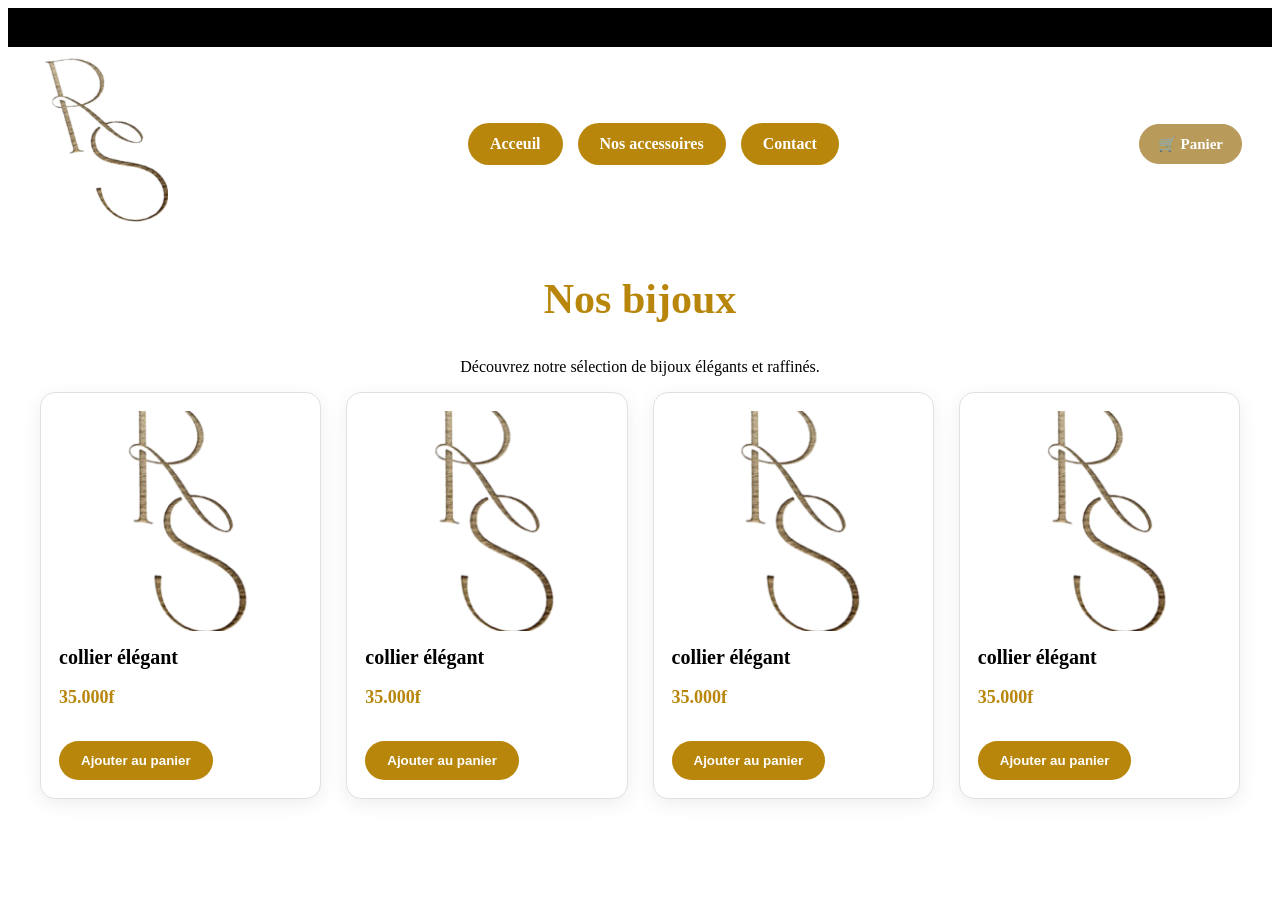
==== accessoires.html @ ad152d37 "Add files via upload" ====
<!DOCTYPE html>
<html lang="fr">
<head>
    <meta charset="UTF-8">
    <meta name="viewport" content="width=device-width, initial-scale=1.0">
    <title>Nos accessoires</title>
    <link rel="stylesheet" href="style.css">
</head>
<body>

<div class="barre-defilement">
   <div class="texte-defilant">
    LIVRAISON OFFERTE DÈS 20 000 F CFA D’ACHAT !
    &nbsp;&nbsp;&nbsp;&nbsp; ✨ &nbsp;&nbsp;&nbsp;&nbsp;
    LIVRAISON OFFERTE DÈS 20 000 F CFA D’ACHAT !
    &nbsp;&nbsp;&nbsp;&nbsp; ✨ &nbsp;&nbsp;&nbsp;&nbsp;
    LIVRAISON OFFERTE DÈS 20 000 F CFA D’ACHAT !
</div>





    </div>
</div>



  
    <header>
      <nav class="navbar">
        <a href="index.html" class="logo">
            <img src="images/télécharger.png"  alt="mon logo">
          </a>
            <div class="nav-links">
        <a href="index.html" class="nav-button">Acceuil</a>

        <a href="accessoires.html" class="nav-button"> Nos accessoires </a>

        <a href="https://wa.me/2250565671487" class="nav-button">Contact</a>
            </div>
        
        <a href="panier.html" class="panier-button">
        🛒 Panier
    </a>
       </nav>

       
    </header>



    <main>
      <section class="produits">

          <h1>Nos bijoux</h1>

            <p class="produits-intro">
                Découvrez notre sélection de bijoux élégants et raffinés.
            </p>

            <div class="contenu-produits">
              
            <div class="mes-produits">
                <img src="images/i.png" alt="collier">
                <h2>collier élégant </h2>
                <p>35.000f</p>
                <button class="ajouter-panier"
                data-nom="Collier élégant"
                data-prix="35000"
                data-image="images/télécharger.png">
               Ajouter au panier
             </button>           
           </div>



              <div class="mes-produits">
                <img src="images/i.png" alt="collier">
                <h2>collier élégant </h2>
                <p>35.000f</p>
               <button class="ajouter-panier"
              data-nom="Collier élégant"
              data-prix="35000"
              data-image="images/télécharger.png">
            Ajouter au panier
            </button>
          </div>

              

              <div class="mes-produits">
                <img src="images/i.png" alt="collier">
                <h2>collier élégant </h2>
                <p>35.000f</p>
                <button class="ajouter-panier"
        data-nom="Collier élégant"
        data-prix="35000"
        data-image="images/télécharger.png">
           Ajouter au panier
        </button>
              </div>
            

            <div class="mes-produits">
                <img src="images/i.png" alt="collier">
                <h2>collier élégant </h2>
                <p>35.000f</p>
                <button class="ajouter-panier"
                data-nom="Collier élégant"
               data-prix="35000"
               data-image="télécharger.png">
              Ajouter au panier
</button>
            </div>



      </section>
    </main>

    <script src="script.js"></script>
</body>
</html>
---- style.css ----
.barre-defilement {
    width: 100%;
    overflow: hidden;
    white-space: nowrap;
    background-color: black;
    color: white;
    padding: 10px 0;
}

.texte-defilant {
    display: inline-block;
    padding-left: 100%;
    animation: defilement 28s linear infinite;
    color: WHITE;
     font-family: Georgia, "Times New Roman", serif;
}



@keyframes defilement {
    from {
        transform: translateX(0);
    }

    to {
        transform: translateX(-100%);
    }
}
   
   
   
     
   
   

.logo img {
    width: 130px;
    height: auto;
    max-width: 100%;
    object-fit: contain;
    display: block;
}

.navbar {
    display: flex;
    justify-content: space-between;
    align-items: center;
    flex-wrap: wrap;
    gap: 15px;
    padding: 10px 30px;
    background-color: white;
}


.nav-links {
    display: flex;
    align-items: center;
    justify-content: flex-end;
    flex-wrap: wrap;
    gap: 15px;
}


.nav-links .nav-button {
    display: inline-block;
    padding: 12px 22px;
    background-color: #B8860B;
    color: white;
    text-decoration: none;
    border: none;
    border-radius: 30px;
    font-weight: 600;
    transition: 0.3s;
}


.nav-links .nav-button:hover {
    background-color: black;
    color: white;
    transform: translateY(-3px);
}

.hero{
    text-align: center;
    padding: 100px 20px;
}

.hero h1{
    font-size: 50px;
    margin-bottom: 20px;

}

.hero p{
    margin-bottom:15px;
    color: #666666;
    font-size: 18px;

}

.hero-button {
    display: inline-block;
    background-color: #000000;
    color: #ffffff;
    padding: 15px 30px;
    text-decoration: none;
    margin-top: 20px;
}

.hero-button:hover {
    background-color:#b8860b;
    transform: translateY(-3px);
}


.a-propos {
    position: relative;
    padding: 100px 20px;
    background: linear-gradient(
        135deg,
        #f8f8f8,
        #dcdcdc,
        #ffffff,
        #c9c9c9
    );
    text-align: center;
    overflow: hidden;
}


.a-propos::before {
    content: "";
    position: absolute;
    width: 300px;
    height: 300px;
    background: rgba(255, 255, 255, 0.35);
    border-radius: 50%;
    top: -150px;
    left: -100px;
}


.a-propos-contenu {
    position: relative;
    max-width: 850px;
    margin: auto;
    z-index: 2;
}


.sous-titre {
    font-size: 13px;
    letter-spacing: 5px;
    font-weight: bold;
    color: #555555;
    margin-bottom: 20px;
}


.a-propos h2 {
    font-family: Georgia, "Times New Roman", serif;
    font-size: 42px;
    font-weight: normal;
    color: #222222;
    margin-bottom: 35px;
}


.a-propos p {
    font-size: 16px;
    line-height: 1.9;
    color: #444444;
    margin-bottom: 20px;
}


.bouton-apropos {
    display: inline-block;
    margin-top: 20px;
    padding: 14px 30px;
    background-color: #222222;
    color: white;
    text-decoration: none;
    border-radius: 30px;
    transition: 0.3s;
}


.bouton-apropos:hover {
    transform: translateY(-3px);
    background-color: #555555;
}



.univers {
    padding: 100px 20px;
    background: #eeeeee;
    text-align: center;
}

.univers-titre p {
    font-size: 13px;
    letter-spacing: 5px;
    color: #666666;
    margin-bottom: 15px;
}

.univers-titre h2 {
    font-family: Georgia, "Times New Roman", serif;
    font-size: 38px;
    font-weight: normal;
    color: #222222;
    margin-bottom: 20px;
}

.univers-titre span {
    display: block;
    width: 60px;
    height: 2px;
    background: #888888;
    margin: 0 auto 50px;
}


.univers-cartes {
    max-width: 1100px;
    margin: auto;

    display: grid;
    grid-template-columns: repeat(3, 1fr);
    gap: 30px;
}


.univers-carte {
    padding: 45px 30px;

    background: linear-gradient(
        145deg,
        #ffffff,
        #d6d6d6,
        #f7f7f7
    );

    border: 1px solid #cccccc;

    border-radius: 15px;

    box-shadow: 0 10px 30px rgba(0, 0, 0, 0.08);

    transition: 0.3s;
}


.univers-carte:hover {
    transform: translateY(-8px);
}


.icone {
    font-size: 32px;
    margin-bottom: 20px;
    color: #555555;
}


.univers-carte h3 {
    font-family: Georgia, "Times New Roman", serif;
    font-size: 25px;
    font-weight: normal;
    margin-bottom: 15px;
    color: #222222;
}


.univers-carte p {
    font-size: 15px;
    line-height: 1.8;
    color: #555555;
}
   



.contenu-produits {
    display: grid;
    grid-template-columns: repeat(4, minmax(0, 1fr));
    gap: 25px;
    max-width: 1200px;
    margin: 0 auto;
}

.mes-produits {
    min-width: 0;
    padding: 18px;
    background-color: white;
    border: 1px solid #e0e0e0;
    border-radius: 15px;
    box-shadow: 0 5px 20px rgba(0, 0, 0, 0.07);
    transition: 0.3s;
}


.mes-produits img {
    display: block;
    width: 100%;
    max-width: 100%;
    height: 220px;
    object-fit: contain;
    border-radius: 10px;
}


.mes-produits h2 {
    font-size: 20px;
    margin: 15px 0 10px;
}


.mes-produits p {
    font-size: 18px;
    font-weight: bold;
    color: #B8860B;
}

.mes-produits:hover {
    transform: translateY(-5px);
    box-shadow: 0 10px 25px rgba(0, 0, 0, 0.12);
}




.buy-button{
   display: inline-block;
    margin-top: 20px;
    padding: 14px 30px;
    background-color: #222222;
    color: white;
    text-decoration: none;
    border-radius: 30px;
    transition: 0.3s;
}

.buy-button:hover{
background-color:#b8860b;
    transform: translateY(-3px);

}


.ajouter-panier {
    margin-top: 15px;
    padding: 12px 22px;
    background-color: #B8860B;
    color: white;
    border: none;
    border-radius: 30px;
    cursor: pointer;
    font-weight: 600;
    transition: 0.3s;
}

.ajouter-panier:hover {
    background-color: black;
    transform: translateY(-3px);
}




.produits h1{
    text-align: center;
     font-family: Georgia, "Times New Roman", serif;
    font-size: 42px;
    color: #b8860b;
    margin-bottom: 35px;

}

.produits-intro{
    text-align:center
}







/* TABLETTES */
@media (max-width: 900px) {

    .contenu-produits {
        grid-template-columns: repeat(2, minmax(0, 1fr));
    }

    .univers-cartes {
        grid-template-columns: repeat(2, minmax(0, 1fr));
    }

    .logo img {
        width: 110px;
        height: auto;
    }

    .navbar {
        padding: 10px 20px;
    }

    .hero h1 {
        font-size: 38px;
    }
}

/* TELEPHONES */
@media (max-width: 600px) {

    .navbar {
        flex-direction: column;
        justify-content: center;
        padding: 12px;
        gap: 12px;
    }

    .logo img {
        width: 90px;
        height: auto;
    }

    .nav-links {
        width: 100%;
        justify-content: center;
        gap: 8px;
    }

    .nav-links .nav-button {
        padding: 10px 12px;
        font-size: 13px;
    }

    .contenu-produits {
        grid-template-columns: minmax(0, 1fr);
        gap: 20px;
    }

    .mes-produits {
        width: 100%;
        max-width: 360px;
        margin: 0 auto;
    }

    .mes-produits img {
        height: 240px;
    }

    .produits {
        padding: 40px 15px;
    }

    .produits h1 {
        font-size: 30px;
    }

    .produits-intro {
        line-height: 1.6;
        margin-bottom: 30px;
    }

    .hero {
        padding: 60px 15px;
    }

    .hero h1 {
        font-size: 32px;
    }

    .a-propos {
        padding: 60px 18px;
    }

    .a-propos h2 {
        font-size: 30px;
    }

    .univers {
        padding: 60px 15px;
    }

    .univers-titre h2 {
        font-size: 29px;
    }

    .univers-cartes {
        grid-template-columns: minmax(0, 1fr);
        gap: 20px;
    }
}




/* PAGE PANIER */

.page-panier {
    width: 90%;
    max-width: 1000px;
    margin: 60px auto;
    text-align: center;
}

.page-panier h1 {
    font-family: Georgia, "Times New Roman", serif;
    font-size: 40px;
    margin-bottom: 20px;
}

.page-panier p {
    font-size: 18px;
    color: #666;
}


/* TELEPHONE */

@media (max-width: 600px) {

    .page-panier {
        width: 92%;
        margin: 40px auto;
    }

    .page-panier h1 {
        font-size: 30px;
    }

    .page-panier p {
        font-size: 16px;
    }

}



/* =========================
   PANIER
========================= */

#liste-panier {
    max-width: 800px;
    margin: 40px auto;
}

.article-panier {
    display: flex;
    justify-content: space-between;
    align-items: center;
    gap: 20px;
    padding: 20px;
    margin-bottom: 15px;
    background: linear-gradient(135deg, #ffffff, #eeeeee);
    border: 1px solid #d0d0d0;
    border-radius: 15px;
    box-shadow: 0 5px 15px rgba(0, 0, 0, 0.08);
}

.article-panier h2 {
    font-family: Georgia, "Times New Roman", serif;
    font-size: 20px;
    margin: 0;
}

.article-panier p {
    margin: 0;
    color: #B8860B;
    font-weight: bold;
}

#total-panier {
    text-align: center;
    margin-top: 30px;
    font-size: 25px;
    color: #222222;
}


/* TELEPHONE */

@media (max-width: 600px) {

    #liste-panier {
        width: 92%;
        margin: 30px auto;
    }

    .article-panier {
        flex-direction: column;
        text-align: center;
        padding: 20px 15px;
    }

    .article-panier h2 {
        font-size: 18px;
    }

    #total-panier {
        font-size: 22px;
    }

}


.supprimer-produit {
    padding: 10px 18px;
    border: none;
    border-radius: 25px;
    background-color: #222222;
    color: white;
    cursor: pointer;
    transition: 0.3s;
}

.supprimer-produit:hover {
    background-color: #B8860B;
    transform: translateY(-2px);
}

.article-panier img {
    width: 90px;
    height: 90px;
    object-fit: contain;
    border-radius: 10px;
}


#commander-whatsapp {
    display: block;
    margin: 30px auto;
    padding: 15px 30px;
    border: none;
    border-radius: 30px;
    background-color: #B8860B;
    color: white;
    font-size: 16px;
    font-weight: bold;
    cursor: pointer;
    transition: 0.3s;
}

#commander-whatsapp:hover {
    background-color: black;
    transform: translateY(-3px);
}



/* Bouton Panier R&S */
.panier-button {
    display: inline-block;
    background-color: #b89a5a;
    color: white;
    text-decoration: none;
    padding: 10px 18px;
    border-radius: 25px;
    font-size: 15px;
    font-weight: bold;
    border: 1px solid #b89a5a;
    transition: 0.3s ease;
}

/* Effet au survol */
.panier-button:hover {
    background-color: white;
    color: #b89a5a;
    transform: translateY(-2px);
    box-shadow: 0 4px 10px rgba(184, 154, 90, 0.25);
}
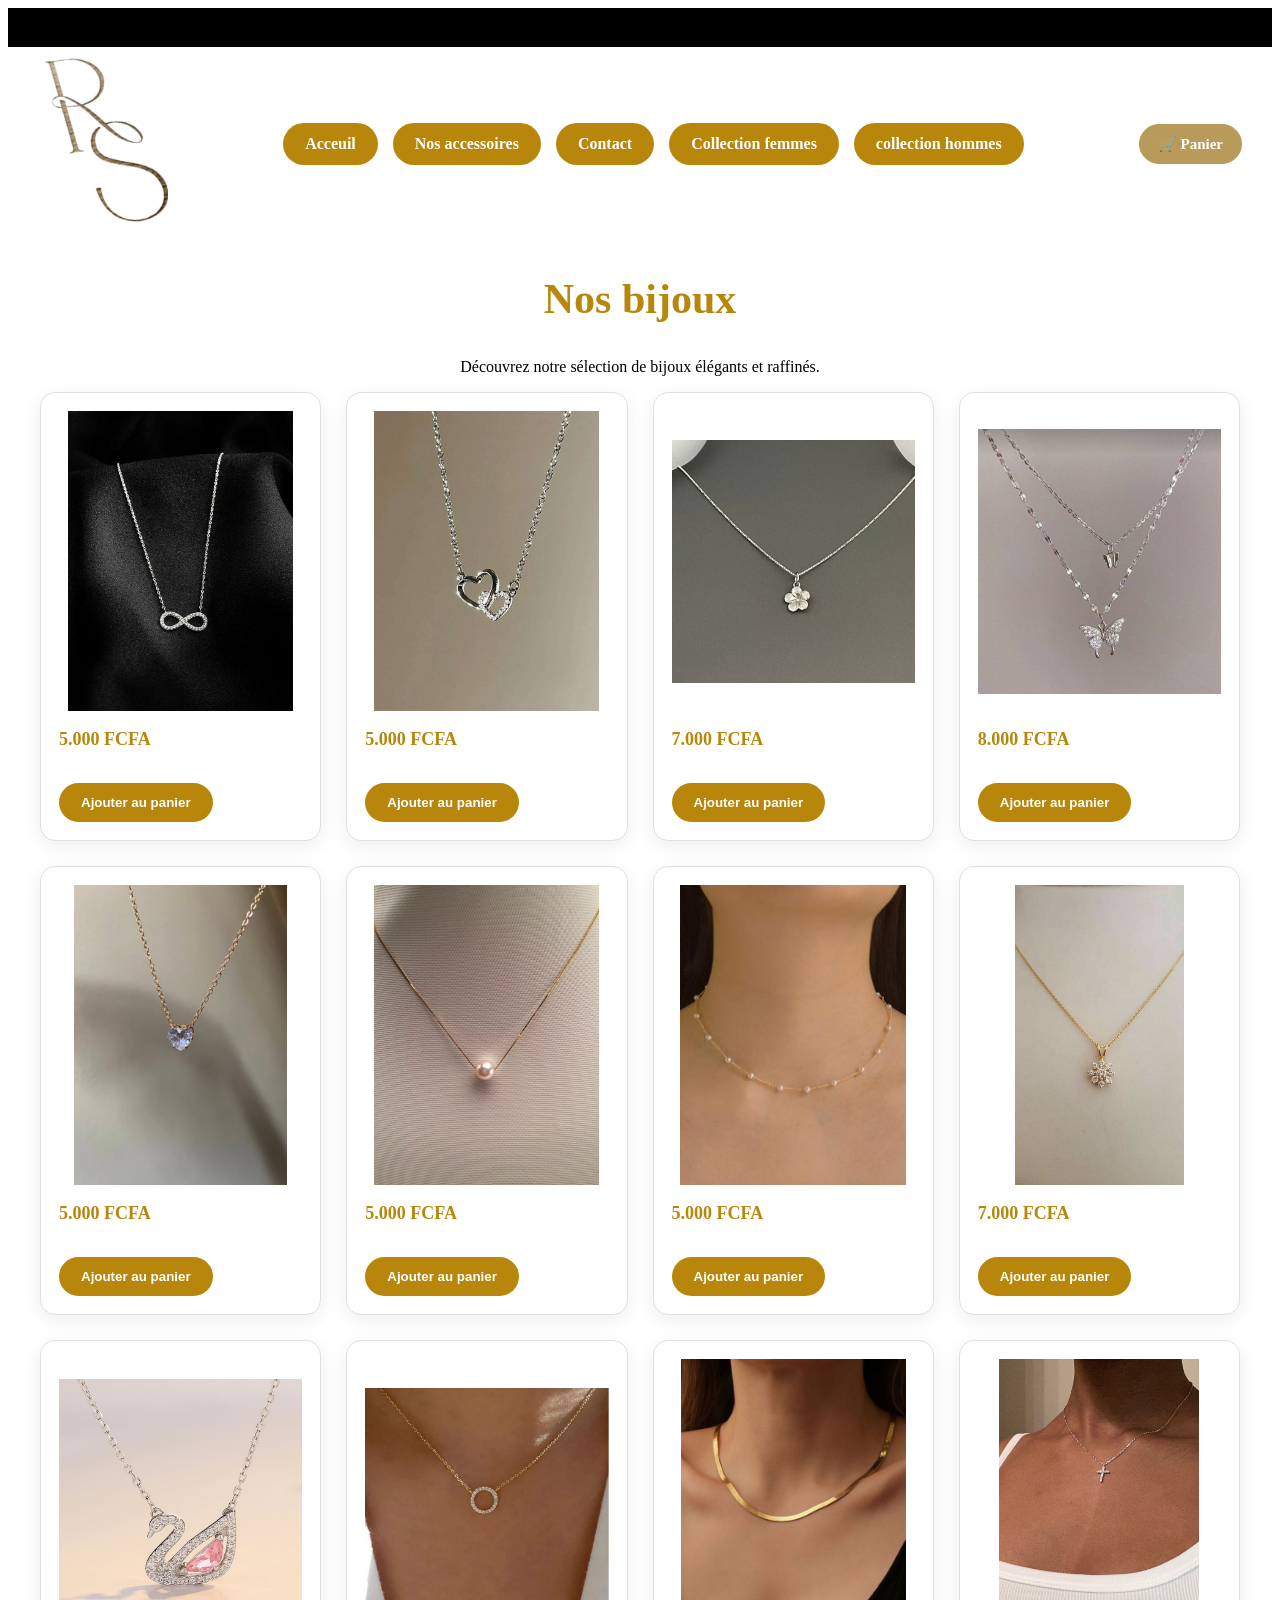
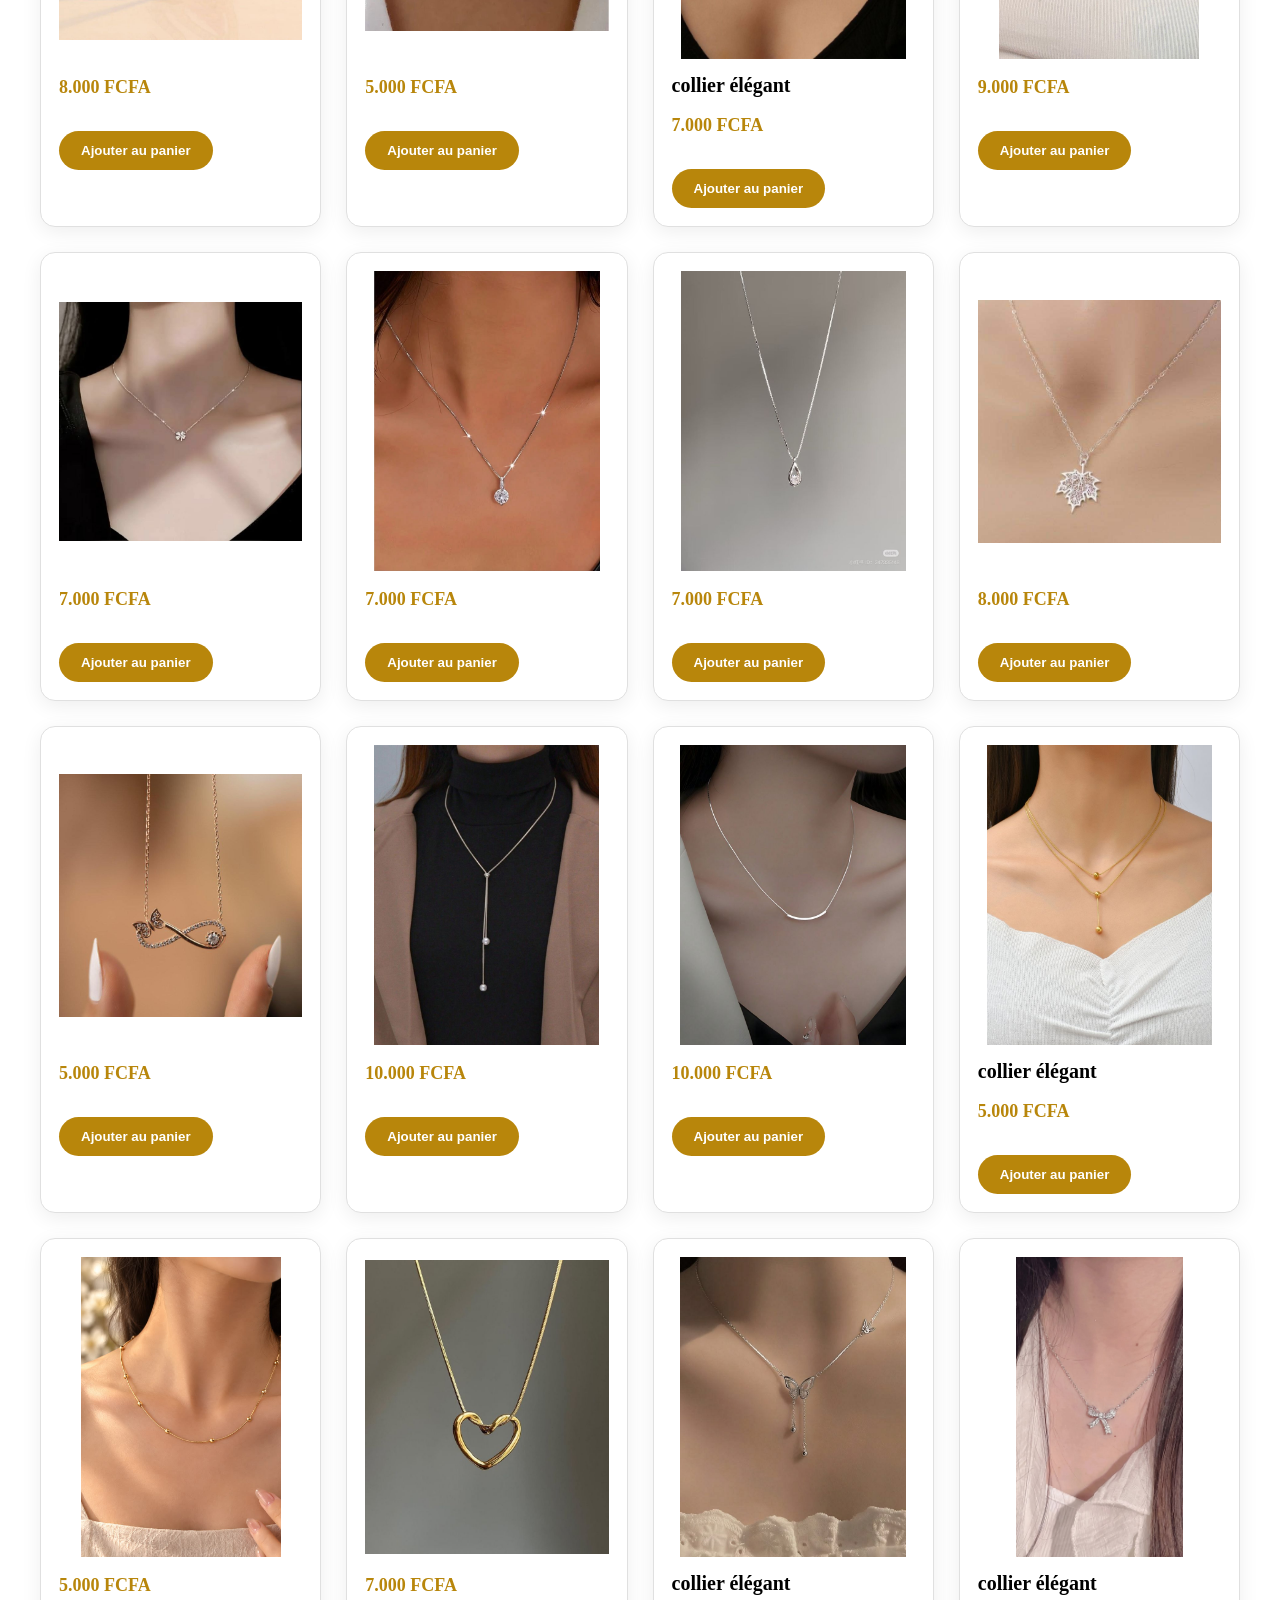
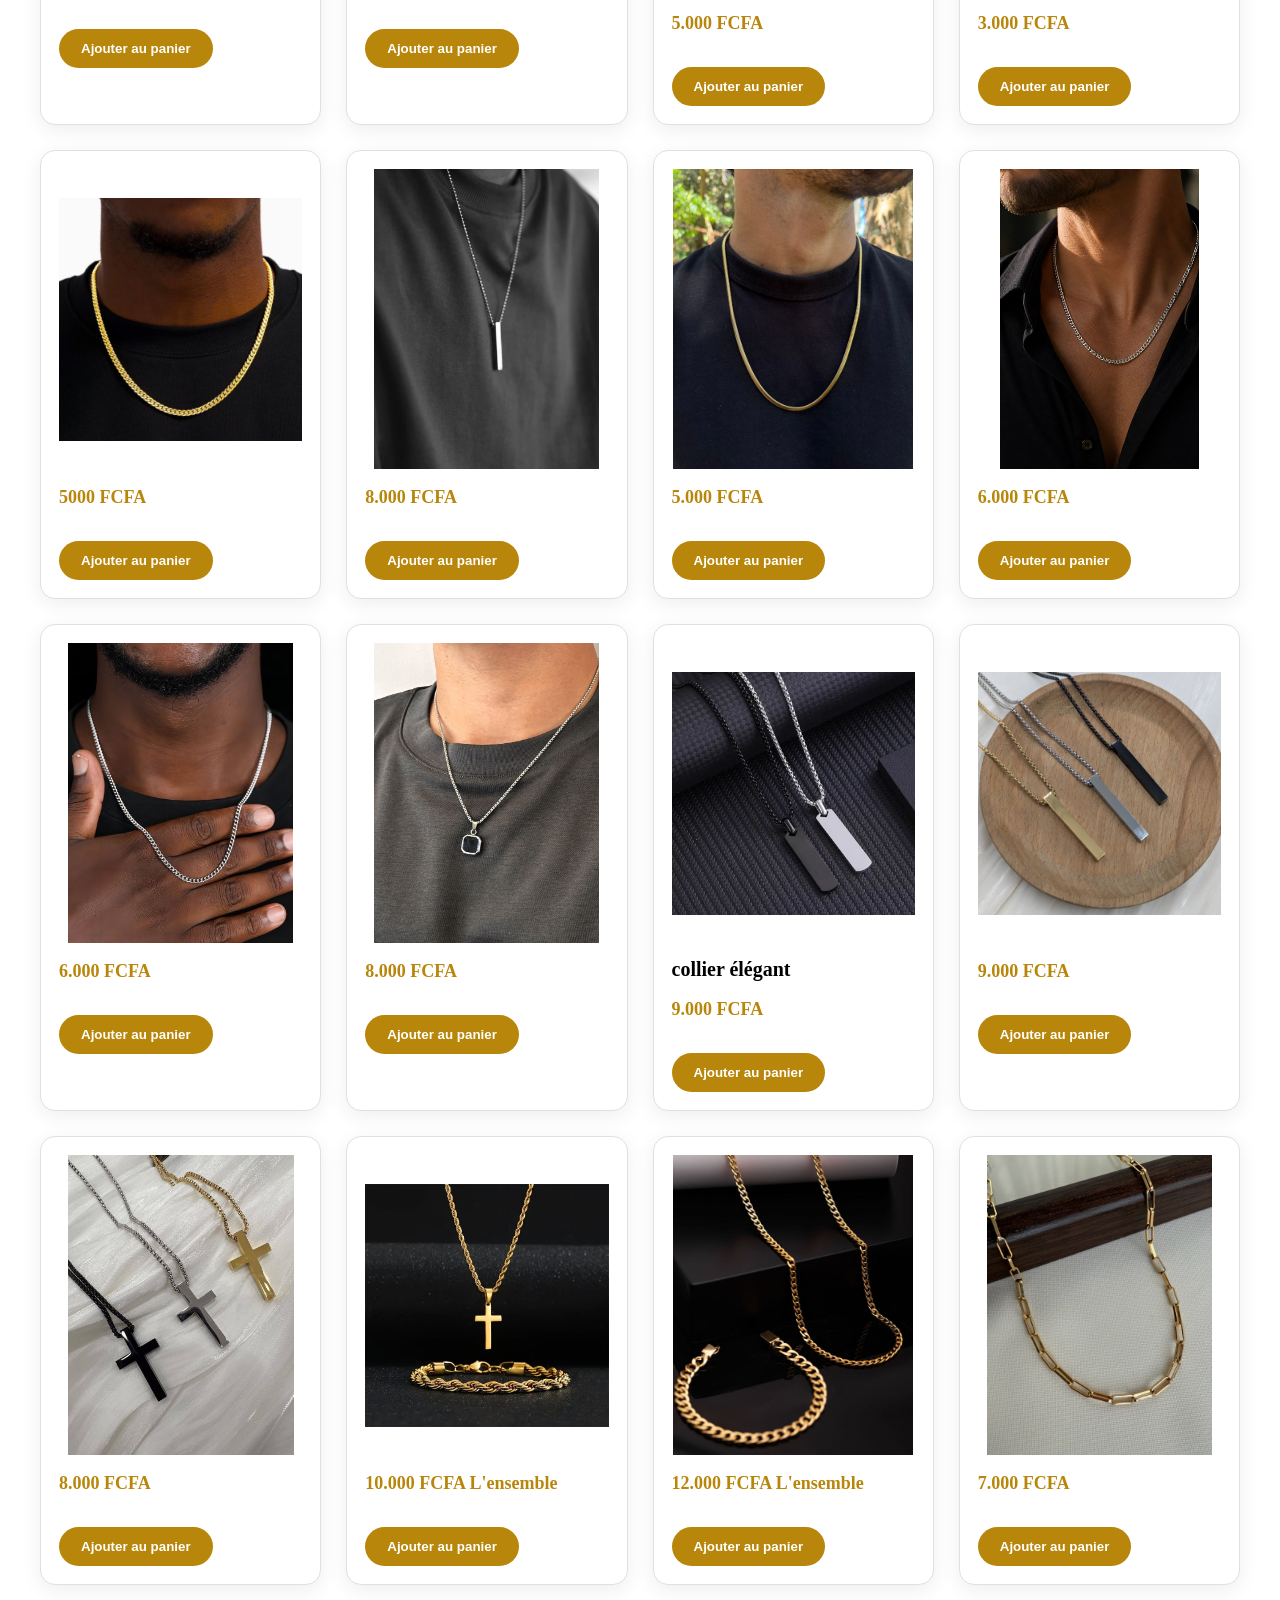
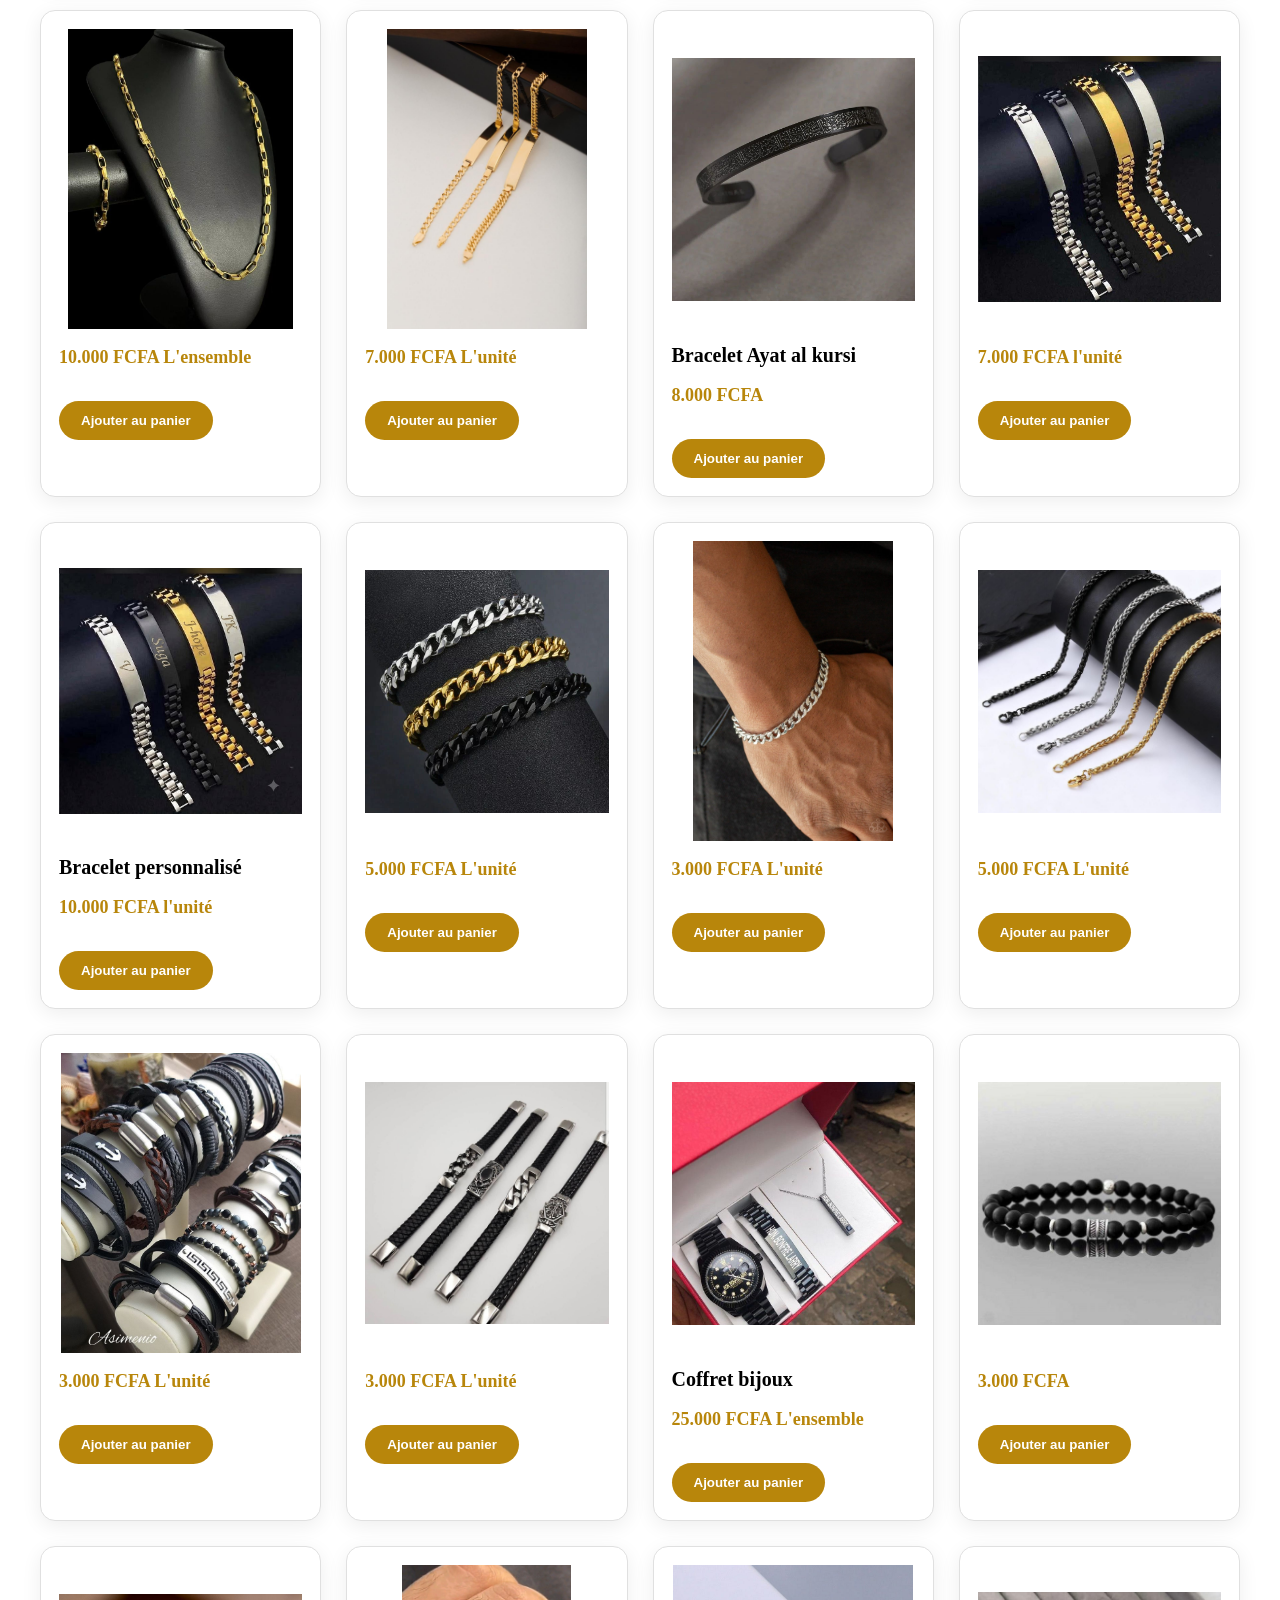
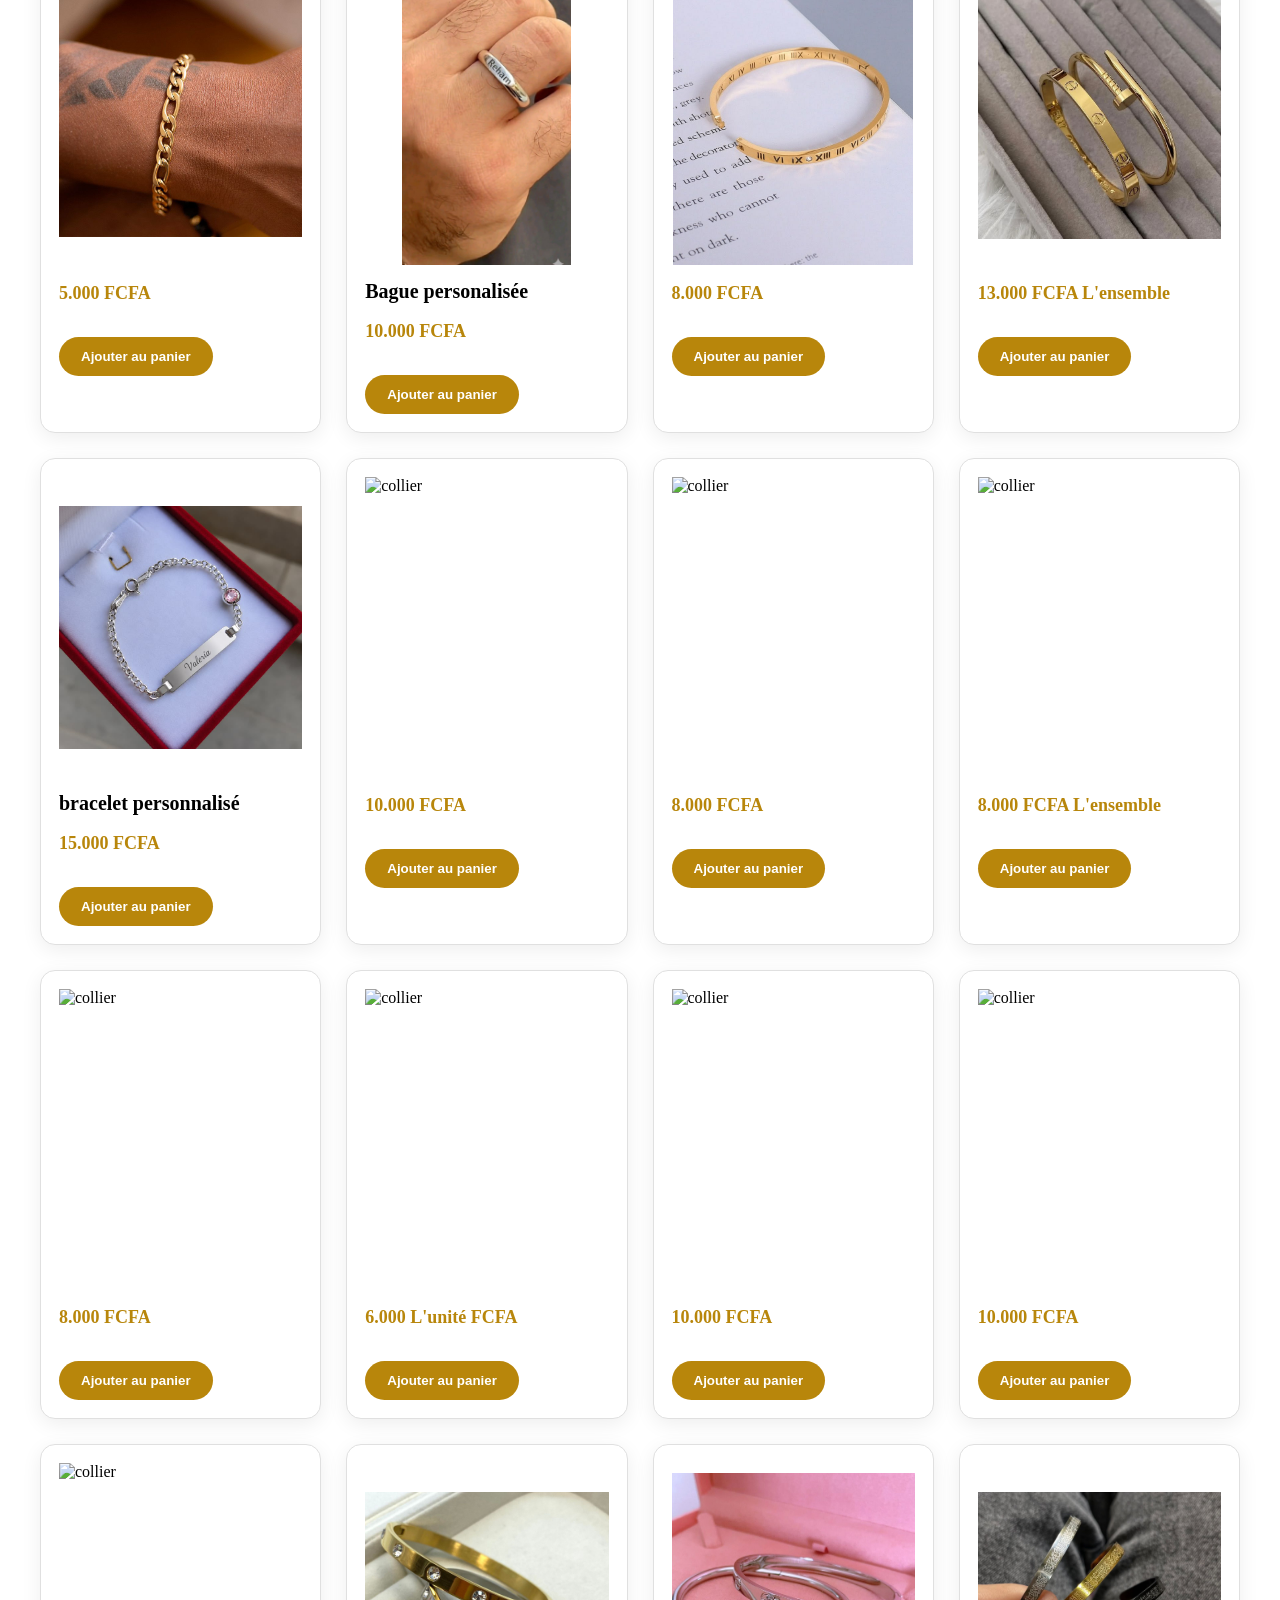
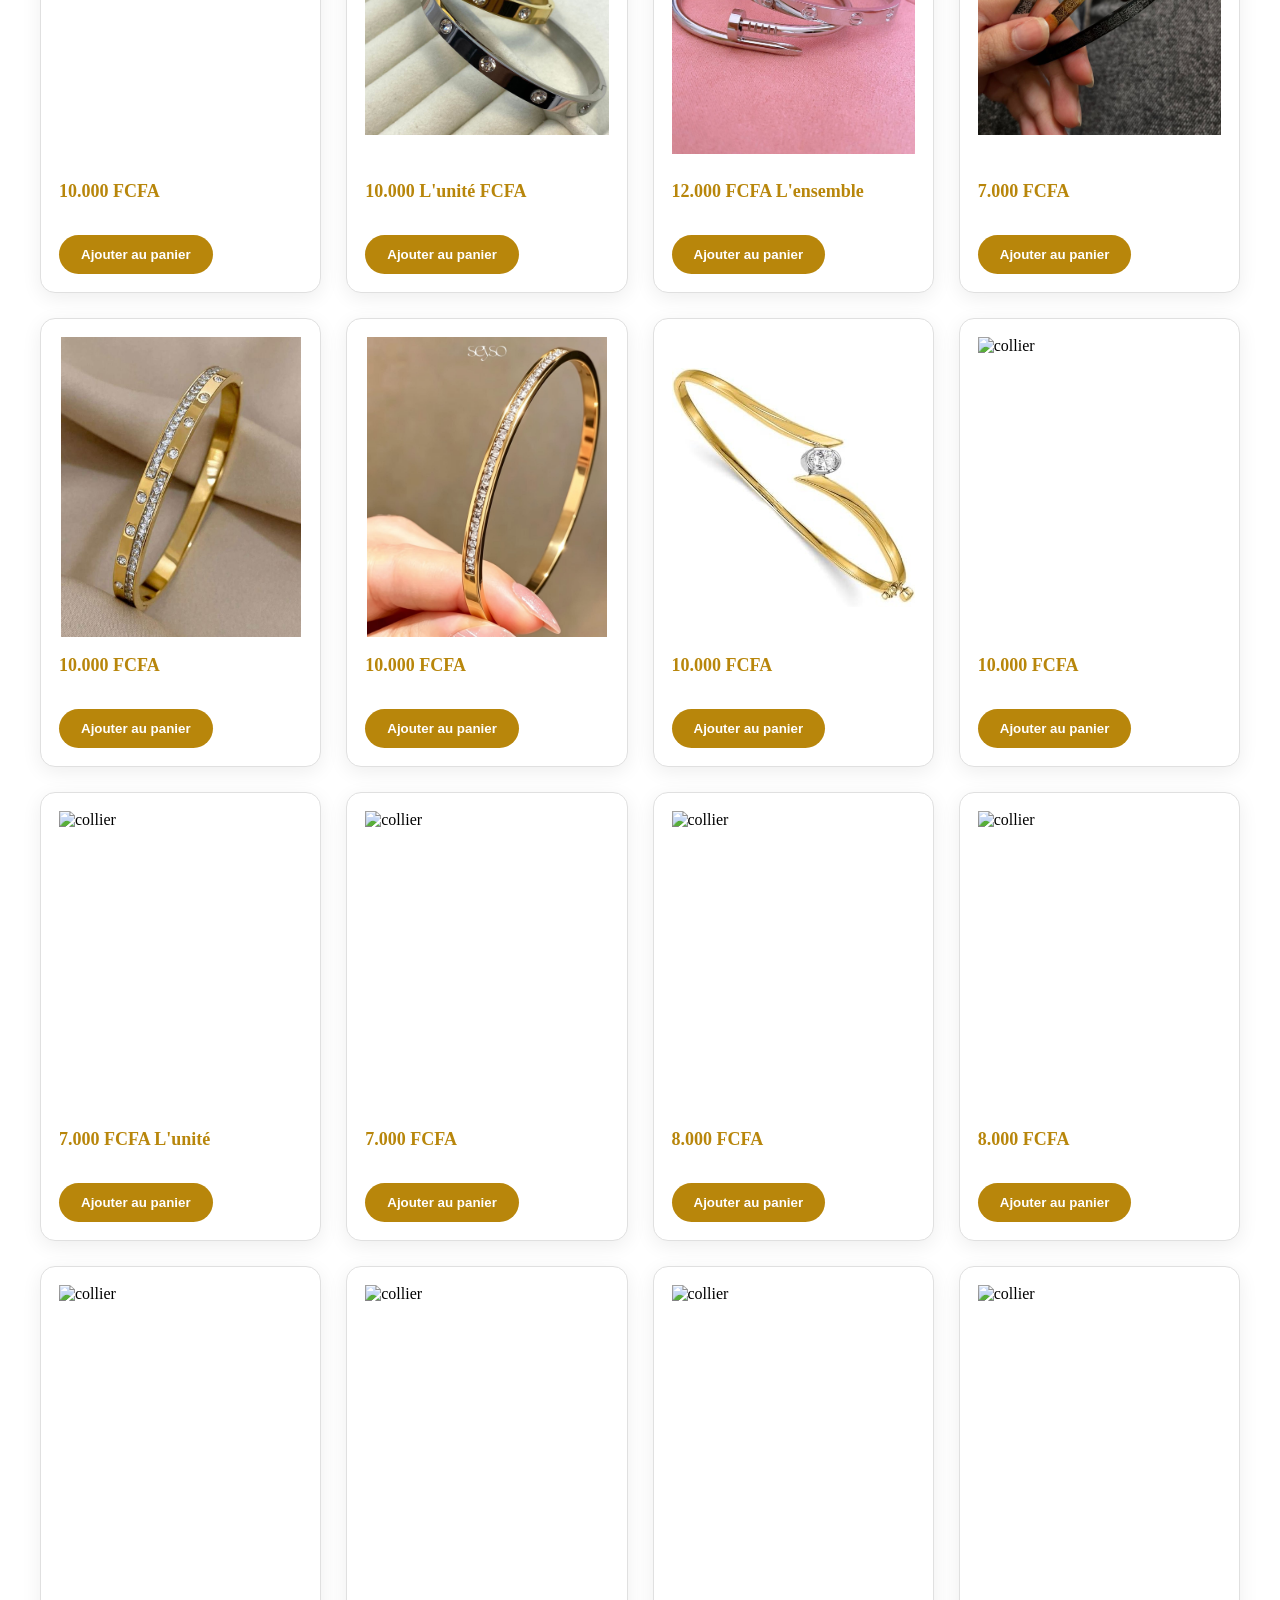
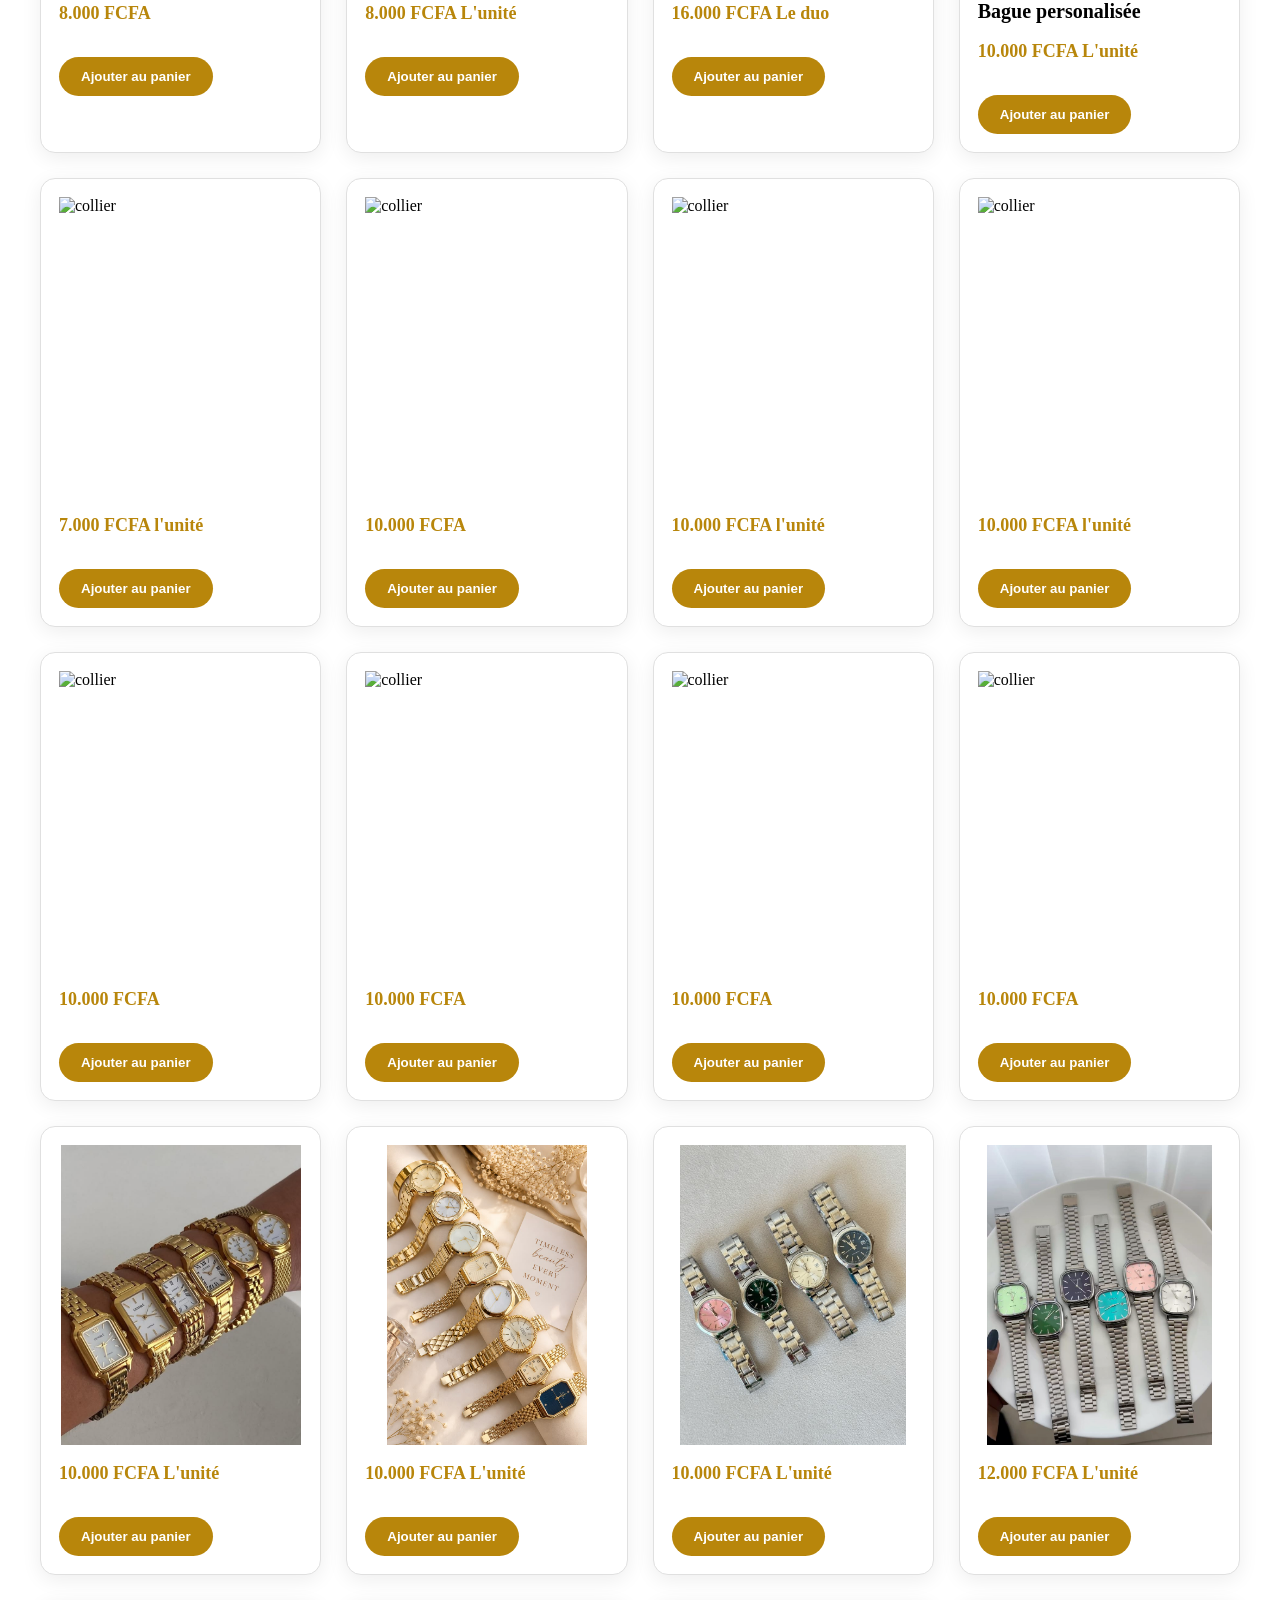
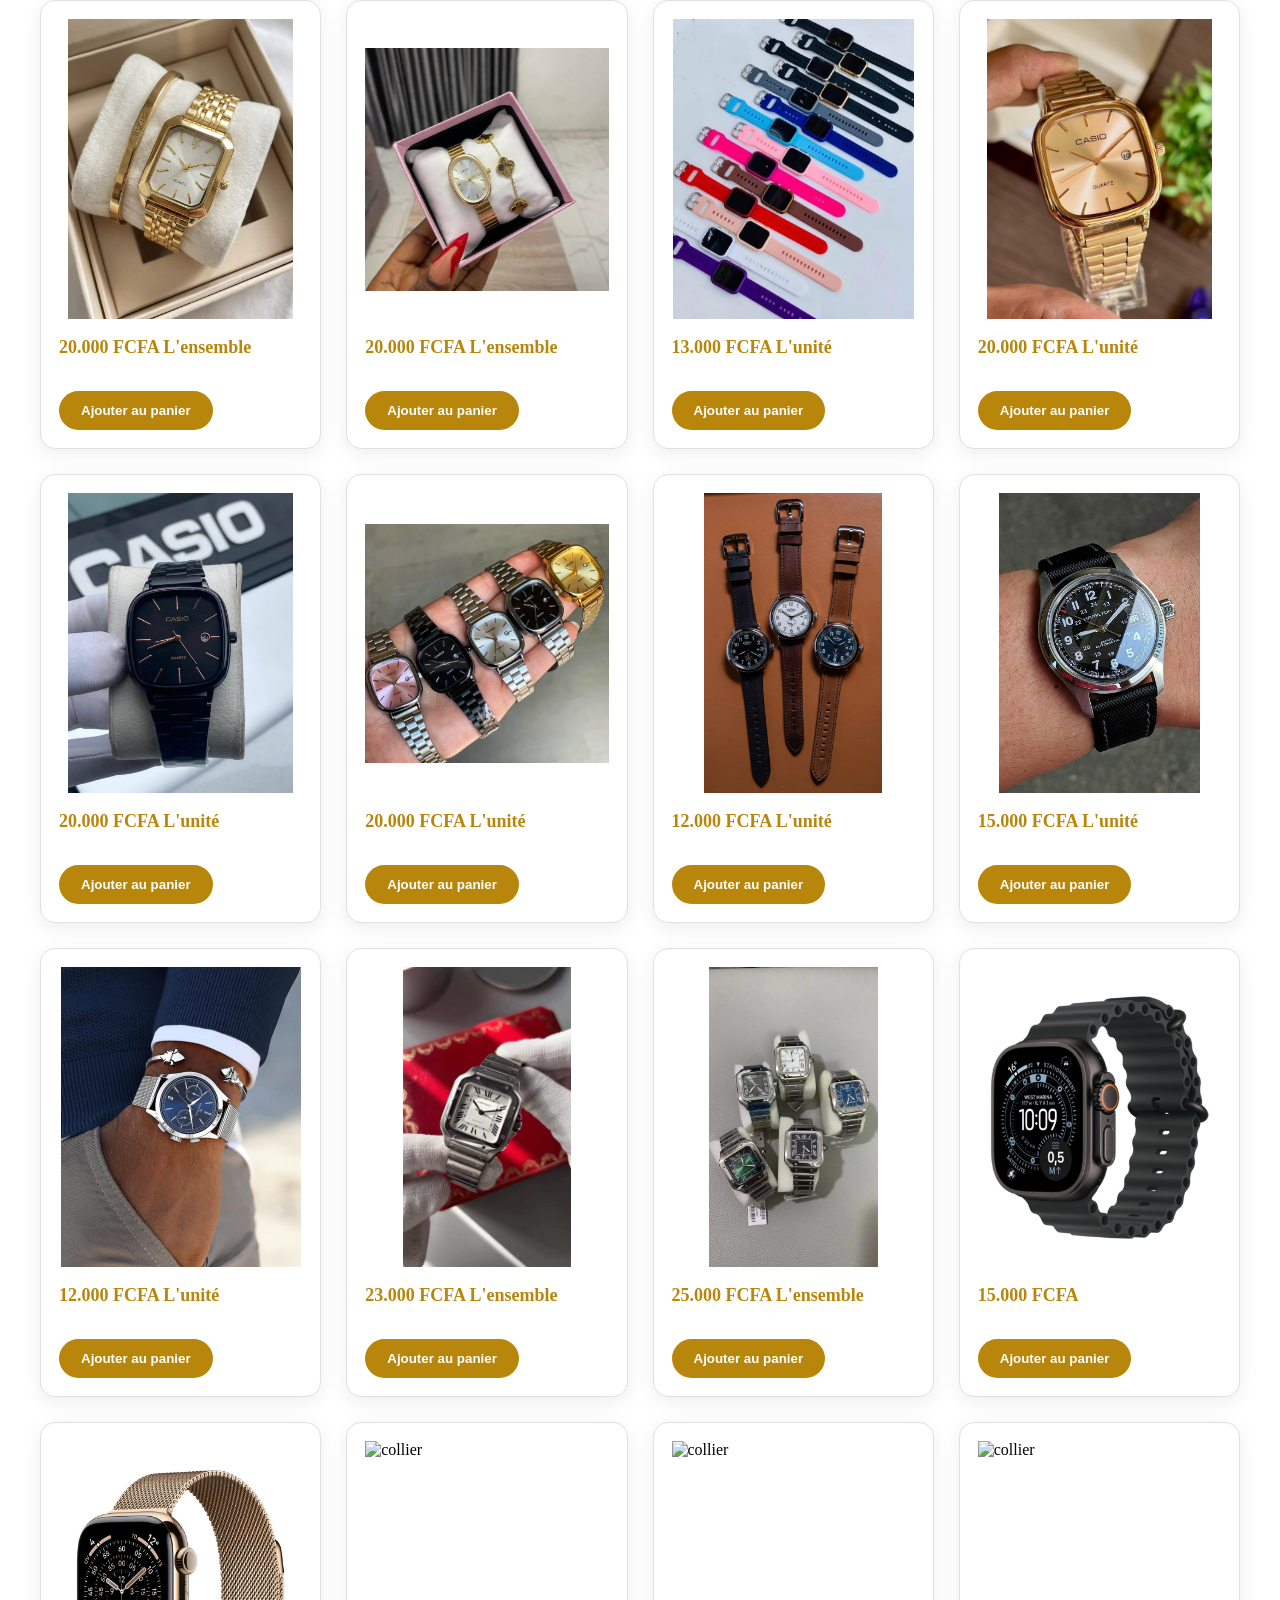
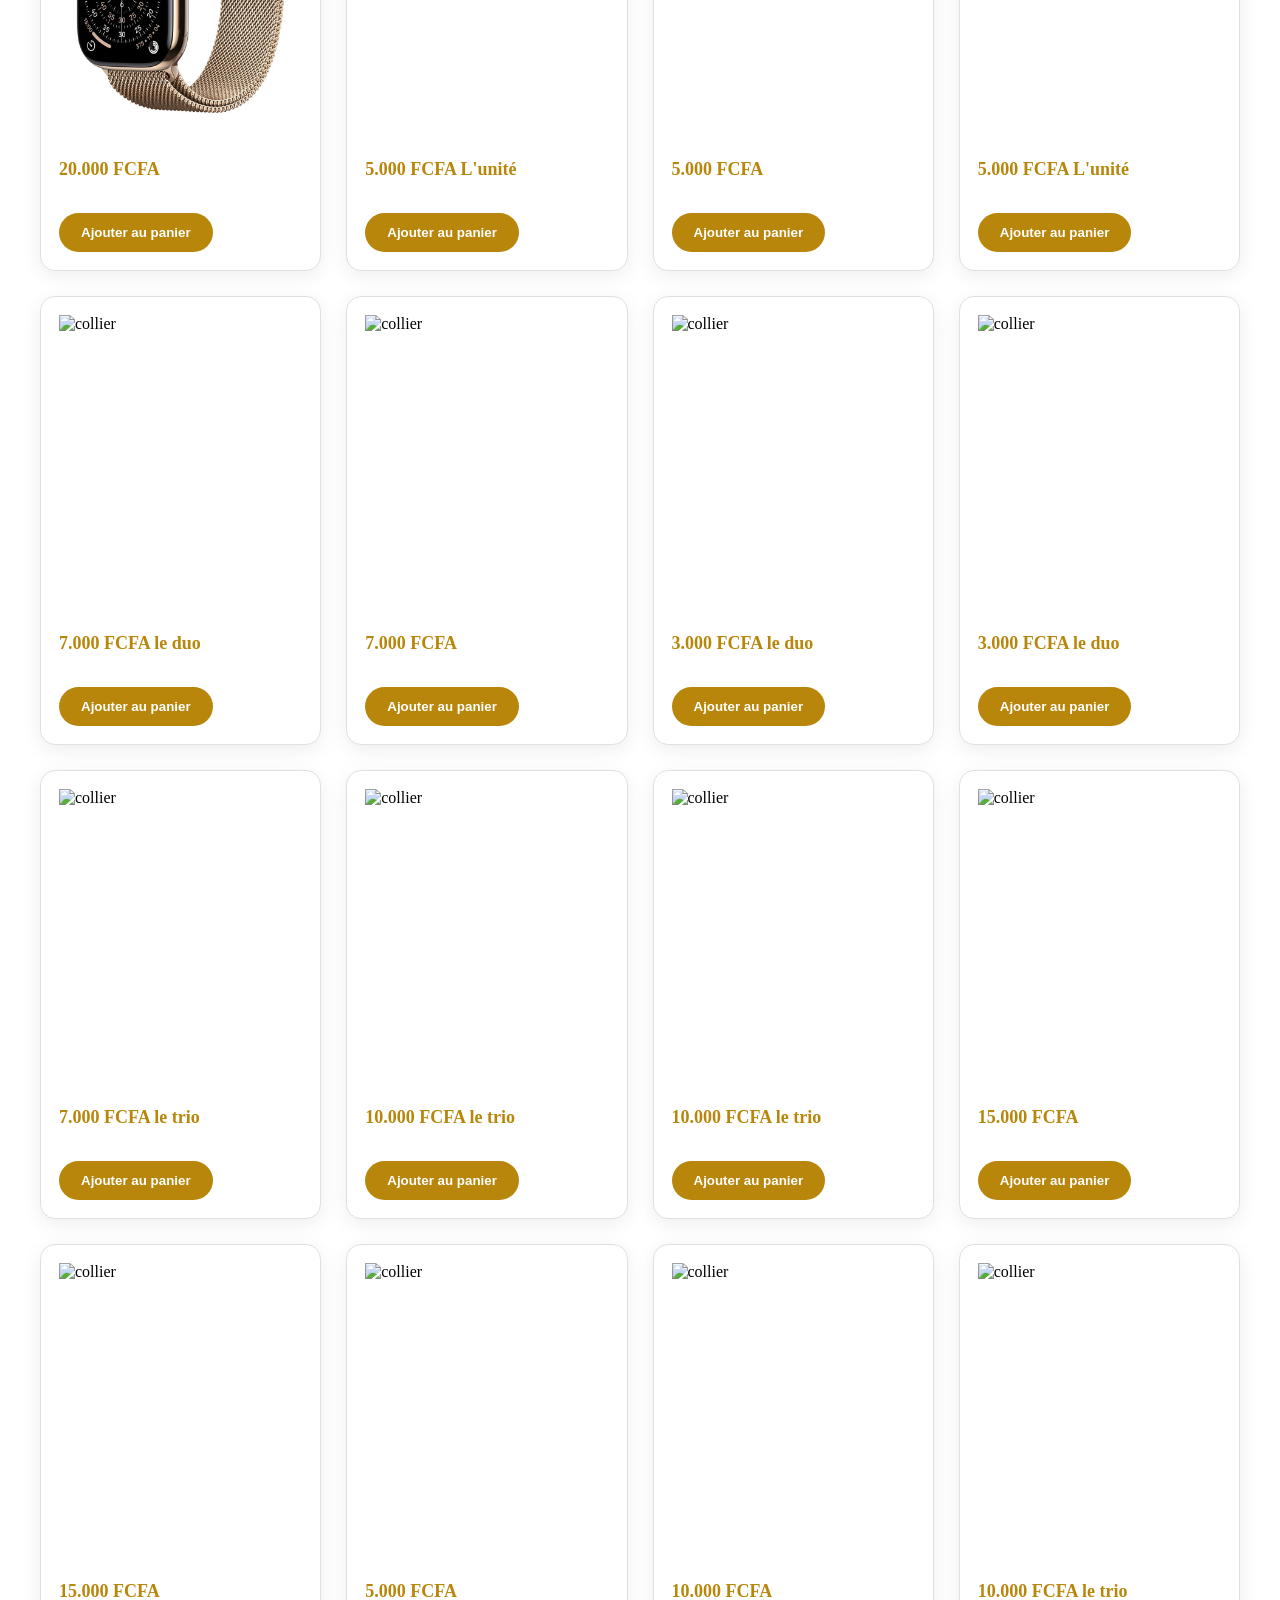
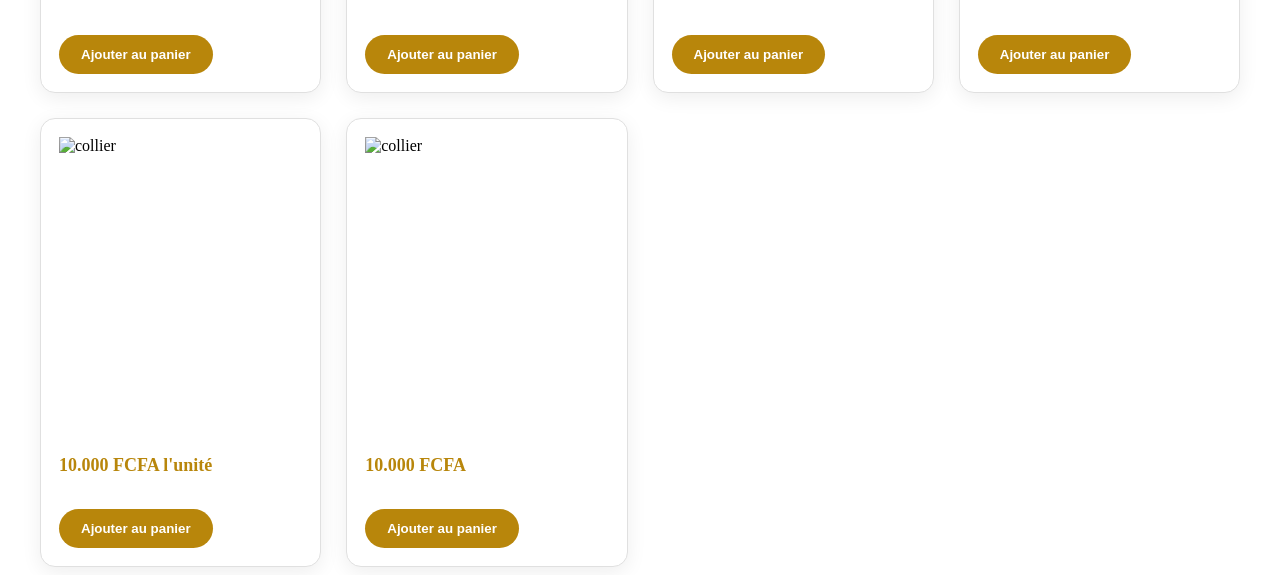
==== commit c82b090d: "Add files via upload" ====
--- a/accessoires.html
+++ b/accessoires.html
@@ -38,11 +38,18 @@
         <a href="accessoires.html" class="nav-button"> Nos accessoires </a>
 
         <a href="https://wa.me/2250565671487" class="nav-button">Contact</a>
-            </div>
         
+          <a href="collectionsfemmes.html" class="nav-button">Collection femmes</a>
+
+          <a href="collectionshommes.html"class="nav-button"> collection hommes</a>
+            </div>
+           
+
         <a href="panier.html" class="panier-button">
         🛒 Panier
     </a>
+
+
        </nav>
 
        
@@ -62,13 +69,13 @@
             <div class="contenu-produits">
               
             <div class="mes-produits">
-                <img src="images/i.png" alt="collier">
-                <h2>collier élégant </h2>
-                <p>35.000f</p>
+                <img src="images/im1.jpg" alt="collier" >
+                <h2> </h2>
+                <p>5.000 FCFA</p>
                 <button class="ajouter-panier"
                 data-nom="Collier élégant"
-                data-prix="35000"
-                data-image="images/télécharger.png">
+                data-prix="5000 "
+                data-image="images/im1.jpg">
                Ajouter au panier
              </button>           
            </div>
@@ -76,13 +83,13 @@
 
 
               <div class="mes-produits">
-                <img src="images/i.png" alt="collier">
-                <h2>collier élégant </h2>
-                <p>35.000f</p>
+                <img src="images/im2.jpg" alt="collier">
+                <h2></h2>
+                <p>5.000 FCFA</p>
                <button class="ajouter-panier"
-              data-nom="Collier élégant"
-              data-prix="35000"
-              data-image="images/télécharger.png">
+              data-nom="Collier élégant2"
+              data-prix="5000"
+              data-image="images/im2.jpg">
             Ajouter au panier
             </button>
           </div>
@@ -90,30 +97,1603 @@
               
 
               <div class="mes-produits">
-                <img src="images/i.png" alt="collier">
-                <h2>collier élégant </h2>
-                <p>35.000f</p>
-                <button class="ajouter-panier"
-        data-nom="Collier élégant"
-        data-prix="35000"
-        data-image="images/télécharger.png">
+                <img src="images/im3.jpg" alt="collier" >
+                <h2> </h2>
+                <p>7.000 FCFA</p>
+                <button class="ajouter-panier"
+        data-nom="Collier élégant3"
+        data-prix="7.000"
+        data-image="images/im3.jpg">
            Ajouter au panier
         </button>
               </div>
             
 
             <div class="mes-produits">
-                <img src="images/i.png" alt="collier">
+                <img src="images/im4.jpg" alt="collier">
+                <h2> </h2>
+                <p>8.000 FCFA</p>
+                <button class="ajouter-panier"
+                data-nom="Chaine"
+               data-prix="8.000"
+               data-image=" images/im4.jpg">
+              Ajouter au panier
+            </button>
+            </div>
+
+
+
+             <div class="mes-produits">
+                <img src="images/im5.jpg" alt="collier">
+                <h2> </h2>
+                <p>5.000 FCFA</p>
+                <button class="ajouter-panier"
+                data-nom="Chaine5"
+               data-prix="5.000"
+               data-image= "images/im5.jpg">
+              Ajouter au panier
+            </button>
+            </div>
+
+   
+
+             <div class="mes-produits">
+                <img src="images/im6.jpg" alt="collier">
+                <h2></h2>
+                <p>5.000 FCFA</p>
+                <button class="ajouter-panier"
+                data-nom="Chaine6"
+               data-prix="5.000"
+               data-image= "images/im6.jpg">
+              Ajouter au panier
+            </button>
+            </div>
+
+
+
+             <div class="mes-produits">
+                <img src="images/im7.jpg" alt="collier">
+                <h2> </h2>
+                <p>5.000 FCFA</p>
+                <button class="ajouter-panier"
+                data-nom="Chaine7"
+               data-prix="5.000"
+               data-image="images/im7.jpg">
+              Ajouter au panier
+            </button>
+            </div>
+
+
+
+             <div class="mes-produits">
+                <img src="images/im8.jpg" alt="collier">
+                <h2> </h2>
+                <p>7.000 FCFA</p>
+                <button class="ajouter-panier"
+                data-nom="Chaine8"
+               data-prix="7000"
+               data-image="images/im8.jpg">
+              Ajouter au panier
+            </button>
+            </div>
+
+
+               <div class="mes-produits">
+                <img src="images/im9.jpg" alt="collier">
+                <h2></h2>
+                <p>8.000 FCFA</p>
+                <button class="ajouter-panier"
+                data-nom="Chaine9"
+               data-prix="8000"
+               data-image="images/im9.jpg">
+              Ajouter au panier
+            </button>
+            </div>
+
+
+             <div class="mes-produits">
+                <img src="images/im10.jpg" alt="collier">
+                <h2> </h2>
+                <p>5.000 FCFA</p>
+                <button class="ajouter-panier"
+                data-nom="Chaine10"
+               data-prix="5000"
+               data-image="images/im10.jpg">
+              Ajouter au panier
+            </button>
+            </div>
+   
+
+             <div class="mes-produits">
+                <img src="images/im11.jpg" alt="collier">
                 <h2>collier élégant </h2>
-                <p>35.000f</p>
-                <button class="ajouter-panier"
-                data-nom="Collier élégant"
-               data-prix="35000"
-               data-image="télécharger.png">
-              Ajouter au panier
-</button>
-            </div>
-
+                <p>7.000 FCFA</p>
+                <button class="ajouter-panier"
+                data-nom="Chaine11"
+               data-prix="7000"
+               data-image="images/im611.jpgg">
+              Ajouter au panier
+            </button>
+            </div>
+
+
+
+             <div class="mes-produits">
+                <img src="images/im12.jpg" alt="collier">
+                <h2> </h2>
+                <p>9.000 FCFA</p>
+                <button class="ajouter-panier"
+                data-nom="Chaine12"
+               data-prix="9000"
+               data-image="images/im12.jpg">
+              Ajouter au panier
+            </button>
+            </div>
+
+
+
+             <div class="mes-produits">
+                <img src="images/im13.jpg" alt="collier">
+                <h2> </h2>
+                <p>7.000 FCFA</p>
+                <button class="ajouter-panier"
+                data-nom="Chaine13"
+               data-prix="7000"
+               data-image="images/im13.jpg">
+              Ajouter au panier
+            </button>
+            </div>
+
+
+             <div class="mes-produits">
+                <img src="images/im14.jpg" alt="collier">
+                <h2> </h2>
+                <p>7.000 FCFA</p>
+                <button class="ajouter-panier"
+                data-nom="Chaine14"
+               data-prix="7000"
+               data-image="images/im14.jpg">
+              Ajouter au panier
+            </button>
+            </div>
+
+
+             <div class="mes-produits">
+                <img src="images/im15.jpg" alt="collier">
+                <h2> </h2>
+                <p>7.000 FCFA</p>
+                <button class="ajouter-panier"
+                data-nom="Chaine15"
+               data-prix="7000"
+               data-image="images/im15.jpg">
+              Ajouter au panier
+            </button>
+            </div>
+
+
+             <div class="mes-produits">
+                <img src="images/im16.jpg" alt="collier">
+                <h2></h2>
+                <p>8.000 FCFA</p>
+                <button class="ajouter-panier"
+                data-nom="Chaine16"
+               data-prix="8000"
+               data-image="images/im16.jpg">
+              Ajouter au panier
+            </button>
+            </div>
+
+               <div class="mes-produits">
+                <img src="images/im17.jpg" alt="collier">
+                <h2> </h2>
+                <p>5.000 FCFA</p>
+                <button class="ajouter-panier"
+                data-nom="Chaine17"
+               data-prix="5000"
+               data-image="images/im17.jpg">
+              Ajouter au panier
+            </button>
+            </div>
+
+
+
+             <div class="mes-produits">
+                <img src="images/im18.jpg" alt="collier">
+                <h2></h2>
+                <p>10.000 FCFA</p>
+                <button class="ajouter-panier"
+                data-nom="Chaine18"
+               data-prix="10000"
+               data-image="images/im18.jpg">
+              Ajouter au panier
+            </button>
+            </div>
+
+
+
+            <div class="mes-produits">
+                <img src="images/im19.jpg" alt="collier">
+                <h2></h2>
+                <p>10.000 FCFA</p>
+                <button class="ajouter-panier"
+                data-nom="Chaine"
+               data-prix="10000"
+               data-image="images/im19.jpg">
+              Ajouter au panier
+            </button>
+            </div>
+
+
+
+             <div class="mes-produits">
+                <img src="images/im20.jpg" alt="collier">
+                <h2>collier élégant </h2>
+                <p>5.000 FCFA</p>
+                <button class="ajouter-panier"
+                data-nom="Chaine20"
+               data-prix="5000"
+               data-image="images/im20.jpg">
+              Ajouter au panier
+            </button>
+            </div>
+
+
+             <div class="mes-produits">
+                <img src="images/im21.jpg" alt="collier">
+                <h2> </h2>
+                <p>5.000 FCFA</p>
+                <button class="ajouter-panier"
+                data-nom="Chaine21"
+               data-prix="5000"
+               data-image="images/im21.jpg">
+              Ajouter au panier
+            </button>
+            </div>
+
+
+             <div class="mes-produits">
+                <img src="images/im22.jpg" alt="collier">
+                <h2> </h2>
+                <p>7.000 FCFA</p>
+                <button class="ajouter-panier"
+                data-nom="Chaine22"
+               data-prix="7000"
+               data-image="images/im22.jpg">
+              Ajouter au panier
+            </button>
+            </div>
+
+
+             <div class="mes-produits">
+                <img src="images/im23.jpg" alt="collier">
+                <h2>collier élégant </h2>
+                <p>5.000 FCFA</p>
+                <button class="ajouter-panier"
+                data-nom="Chaine23"
+               data-prix="5000"
+               data-image="images/im23.jpg">
+              Ajouter au panier
+            </button>
+            </div>
+
+
+            
+
+             <div class="mes-produits">
+                <img src="images/im24.jpg" alt="collier">
+                <h2>collier élégant </h2>
+                <p>3.000 FCFA</p>
+                <button class="ajouter-panier"
+                data-nom="Chaine24"
+               data-prix="3000"
+               data-image="images/im24.jpg">
+              Ajouter au panier
+            </button>
+            </div>
+
+
+             <div class="mes-produits">
+                <img src="images hommes/im1.jpg" alt="collier">
+                <h2> </h2>
+                <p>5000 FCFA</p>
+                <button class="ajouter-panier"
+                data-nom="Chaine1"
+               data-prix="5000"
+               data-image="images hommes/im1.jpg">
+              Ajouter au panier
+            </button>
+            </div>
+
+
+             <div class="mes-produits">
+                <img src="images hommes/im2.jpg" alt="collier">
+                <h2> </h2>
+                <p>8.000 FCFA</p>
+                <button class="ajouter-panier"
+                data-nom="Chaine2"
+               data-prix="8000"
+               data-image="images hommes/im2.jpg">
+              Ajouter au panier
+            </button>
+            </div>
+
+
+             <div class="mes-produits">
+                <img src="images hommes/im3.jpg" alt="collier">
+                <h2> </h2>
+                <p>5.000 FCFA</p>
+                <button class="ajouter-panier"
+                data-nom="Chaine3"
+               data-prix="5000"
+               data-image="images hommes/im3.jpg">
+              Ajouter au panier
+            </button>
+            </div>
+
+
+             <div class="mes-produits">
+                <img src="images hommes/im4.jpg" alt="collier">
+                <h2> </h2>
+                <p>6.000 FCFA</p>
+                <button class="ajouter-panier"
+                data-nom="Chaine6"
+               data-prix="6000"
+               data-image="images hommes/im4.jpg">
+              Ajouter au panier
+            </button>
+            </div>
+
+
+             <div class="mes-produits">
+                <img src="images hommes/im5.jpg" alt="collier">
+                <h2> </h2>
+                <p>6.000 FCFA</p>
+                <button class="ajouter-panier"
+                data-nom="Chaine6"
+               data-prix="6000"
+               data-image="images hommes/im5.jpg">
+              Ajouter au panier
+            </button>
+            </div>
+
+
+             <div class="mes-produits">
+                <img src="images hommes/im6.jpg" alt="collier">
+                <h2> </h2>
+                <p>8.000 FCFA</p>
+                <button class="ajouter-panier"
+                data-nom="Chaine8"
+               data-prix="8000"
+               data-image="images hommes/im6.jpg">
+              Ajouter au panier
+            </button>
+            </div>
+
+
+
+
+              <div class="mes-produits">
+                <img src="images hommes/im7.jpg" alt="collier">
+                <h2>collier élégant </h2>
+                <p>9.000 FCFA</p>
+                <button class="ajouter-panier"
+                data-nom="Chaine9"
+               data-prix="9000"
+               data-image="images hommes/im7.jpg">
+              Ajouter au panier
+            </button>
+            </div>
+
+
+              <div class="mes-produits">
+                <img src="images hommes/im8.jpg" alt="collier">
+                <h2></h2>
+                <p>9.000 FCFA</p>
+                <button class="ajouter-panier"
+                data-nom="Chaine"
+               data-prix="9000"
+               data-image="images hommes/im8.jpg">
+              Ajouter au panier
+            </button>
+            </div>
+
+
+
+              <div class="mes-produits">
+                <img src="images hommes/im9.jpg" alt="collier">
+                <h2> </h2>
+                <p>8.000 FCFA</p>
+                <button class="ajouter-panier"
+                data-nom="Chaine9"
+               data-prix="8000"
+               data-image="images hommes/im9.jpg">
+              Ajouter au panier
+            </button>
+            </div>
+
+
+  <div class="mes-produits">
+                <img src="images hommes/im10.jpg" alt="collier">
+                <h2> </h2>
+                <p>10.000 FCFA L'ensemble</p>
+                <button class="ajouter-panier"
+                data-nom="Chaine10"
+               data-prix="10000"
+               data-image="images hommes/im10.jpg">
+              Ajouter au panier
+            </button>
+            </div>
+
+  <div class="mes-produits">
+                <img src="images hommes/im11.jpg" alt="collier">
+                <h2></h2>
+                <p>12.000 FCFA L'ensemble </p>
+                <button class="ajouter-panier"
+                data-nom="Chaine12"
+               data-prix="12000"
+               data-image="images hommes/im11.jpg">
+              Ajouter au panier
+            </button>
+            </div>
+
+
+
+
+              <div class="mes-produits">
+                <img src="images hommes/im12.jpg" alt="collier">
+                <h2> </h2>
+                <p>7.000 FCFA </p>
+                <button class="ajouter-panier"
+                data-nom="Chaine12"
+               data-prix="7000"
+               data-image="images hommes/im12.jpg">
+              Ajouter au panier
+            </button>
+            </div>
+
+
+
+              <div class="mes-produits">
+                <img src="images hommes/im13.jpg" alt="collier">
+                <h2> </h2>
+                <p>10.000 FCFA L'ensemble </p>
+                <button class="ajouter-panier"
+                data-nom="Chaine13"
+               data-prix="10000"
+               data-image="images hommes/im13.jpg">
+              Ajouter au panier
+            </button>
+            </div>
+
+
+              <div class="mes-produits">
+                <img src="images hommes/im14.jpg" alt="collier">
+                <h2></h2>
+                <p>7.000 FCFA L'unité</p>
+                <button class="ajouter-panier"
+                data-nom=""
+               data-prix="7000"
+               data-image="images hommes/im14.jpg">
+              Ajouter au panier
+            </button>
+            </div>
+
+
+
+              <div class="mes-produits">
+                <img src="bracelets hommes/b1.jpg" alt="collier">
+                <h2>Bracelet Ayat al kursi </h2>
+                <p>8.000 FCFA </p>
+                <button class="ajouter-panier"
+                data-nom="Bracelet Ayat al kursi"
+               data-prix="8000"
+               data-image="bracelets hommes/b1.jpg">
+              Ajouter au panier
+            </button>
+            </div>
+
+
+             <div class="mes-produits">
+                <img src="bracelets hommes/b2.jpg" alt="collier">
+                <h2> </h2>
+                <p>7.000 FCFA l'unité </p>
+                <button class="ajouter-panier"
+                data-nom=""
+               data-prix="7000"
+               data-image="bracelets hommes/b2.jpg">
+              Ajouter au panier
+            </button>
+            </div>
+
+
+             <div class="mes-produits">
+                <img src="bracelets hommes/b3.jpg" alt="collier">
+                <h2> Bracelet personnalisé</h2>
+                <p>10.000 FCFA l'unité</p>
+                <button class="ajouter-panier"
+                data-nom="Chaine"
+               data-prix="10000"
+               data-image="bracelets hommes/b3.jpg">
+              Ajouter au panier
+            </button>
+            </div>
+
+
+             <div class="mes-produits">
+                <img src="bracelets hommes/b4.jpg" alt="collier">
+                <h2> </h2>
+                <p>5.000 FCFA L'unité</p>
+                <button class="ajouter-panier"
+                data-nom=""
+               data-prix="5000"
+               data-image="bracelets hommes/b4.jpg">
+              Ajouter au panier
+            </button>
+            </div>
+
+
+             <div class="mes-produits">
+                <img src="bracelets hommes/b5.jpg" alt="collier">
+                <h2> </h2>
+                <p>3.000 FCFA L'unité</p>
+                <button class="ajouter-panier"
+                data-nom=""
+               data-prix="3000"
+               data-image="bracelets hommes/b5.jpg">
+              Ajouter au panier
+            </button>
+            </div>
+
+
+
+            <div class="mes-produits">
+                <img src="bracelets hommes/b6.jpg" alt="collier">
+                <h2> </h2>
+                <p>5.000 FCFA L'unité</p>
+                <button class="ajouter-panier"
+                data-nom=""
+               data-prix="5000"
+               data-image="bracelets hommes/b6.jpg">
+              Ajouter au panier
+            </button>
+            </div>
+
+
+
+
+
+
+            <div class="mes-produits">
+                <img src="bracelets hommes/b7.jpg" alt="collier">
+                <h2> </h2>
+                <p>3.000 FCFA L'unité</p>
+                <button class="ajouter-panier"
+                data-nom=""
+               data-prix="3000"
+               data-image="bracelets hommes/b7.jpg">
+              Ajouter au panier
+            </button>
+            </div>
+
+
+
+            <div class="mes-produits">
+                <img src="bracelets hommes/b8.jpg" alt="collier">
+                <h2> </h2>
+                <p>3.000 FCFA L'unité</p>
+                <button class="ajouter-panier"
+                data-nom=""
+               data-prix="3000"
+               data-image="bracelets hommes/b8.jpg">
+              Ajouter au panier
+            </button>
+            </div>
+
+
+            <div class="mes-produits">
+                <img src="bracelets hommes/b9.jpg" alt="collier">
+                <h2> Coffret bijoux </h2>
+                <p>25.000 FCFA L'ensemble</p>
+                <button class="ajouter-panier"
+                data-nom=""
+               data-prix="25000"
+               data-image="bracelets hommes/b9.jpg">
+              Ajouter au panier
+            </button>
+            </div>
+
+
+            <div class="mes-produits">
+                <img src="bracelets hommes/b10.jpg" alt="collier">
+                <h2> </h2>
+                <p>3.000 FCFA </p>
+                <button class="ajouter-panier"
+                data-nom=""
+               data-prix="3000"
+               data-image="bracelets hommes/b10.jpg">
+              Ajouter au panier
+            </button>
+            </div>
+
+
+
+            <div class="mes-produits">
+                <img src="bracelets hommes/b11.jpg" alt="collier">
+                <h2> </h2>
+                <p>5.000 FCFA</p>
+                <button class="ajouter-panier"
+                data-nom=""
+               data-prix="5000"
+               data-image="bracelets hommes/b11.jpg">
+              Ajouter au panier
+            </button>
+            </div>
+
+
+            <div class="mes-produits">
+                <img src="bracelets hommes/b12.jpg" alt="collier">
+                <h2> Bague personalisée </h2>
+                <p>10.000 FCFA </p>
+                <button class="ajouter-panier"
+                data-nom=""
+               data-prix="10000"
+               data-image="bracelets hommes/b12.jpg">
+              Ajouter au panier
+            </button>
+            </div>
+
+
+            <div class="mes-produits">
+                <img src="bracelets hommes/b13.jpg" alt="collier">
+                <h2> </h2>
+                <p>8.000 FCFA </p>
+                <button class="ajouter-panier"
+                data-nom=""
+               data-prix="8000"
+               data-image="bracelets hommes/b13.jpg">
+              Ajouter au panier
+            </button>
+            </div>
+
+
+
+            <div class="mes-produits">
+                <img src="bracelets hommes/b14.jpg" alt="collier">
+                <h2> </h2>
+                <p>13.000 FCFA L'ensemble</p>
+                <button class="ajouter-panier"
+                data-nom=""
+               data-prix="13000"
+               data-image="bracelets hommes/b14.jpg">
+              Ajouter au panier
+            </button>
+            </div>
+
+
+            <div class="mes-produits">
+                <img src="bracelets femmes/b1.jpg" alt="collier">
+                <h2>bracelet personnalisé </h2>
+                <p>15.000 FCFA </p>
+                <button class="ajouter-panier"
+                data-nom=""
+               data-prix="15000"
+               data-image="bracelets femmes/b1.jpg">
+              Ajouter au panier
+            </button>
+            </div>
+
+     
+
+
+             <div class="mes-produits">
+                <img src="bracelets femmes/b2.jpg" alt="collier">
+                <h2> </h2>
+                <p>10.000 FCFA </p>
+                <button class="ajouter-panier"
+                data-nom=""
+               data-prix="10000"
+               data-image="bracelets femmes/b2.jpg">
+              Ajouter au panier
+            </button>
+            </div>
+
+       
+
+              <div class="mes-produits">
+                <img src="bracelets femmes/b3.jpg" alt="collier">
+                <h2> </h2>
+                <p>8.000 FCFA</p>
+                <button class="ajouter-panier"
+                data-nom=""
+               data-prix="8000"
+               data-image="bracelets femmes/b3.jpg">
+              Ajouter au panier
+            </button>
+            </div>
+
+              <div class="mes-produits">
+                <img src="bracelets femmes/b4.jpg" alt="collier">
+                <h2> </h2>
+                <p>8.000 FCFA L'ensemble</p>
+                <button class="ajouter-panier"
+                data-nom=""
+               data-prix="8000"
+               data-image="bracelets femmes/b4.jpg">
+              Ajouter au panier
+            </button>
+            </div>
+
+              <div class="mes-produits">
+                <img src="bracelets femmes/b5.jpg" alt="collier">
+                <h2> </h2>
+                <p>8.000 FCFA </p>
+                <button class="ajouter-panier"
+                data-nom=""
+               data-prix="8000"
+               data-image="bracelets femmes/b5.jpg">
+              Ajouter au panier
+            </button>
+            </div>
+
+
+
+              <div class="mes-produits">
+                <img src="bracelets femmes/b6.jpg" alt="collier">
+                <h2> </h2>
+                <p>6.000 L'unité FCFA</p>
+                <button class="ajouter-panier"
+                data-nom=""
+               data-prix="6000"
+               data-image="bracelets femmes/b6.jpg">
+              Ajouter au panier
+            </button>
+            </div>
+
+
+
+              <div class="mes-produits">
+                <img src="bracelets femmes/b7.jpg" alt="collier">
+                <h2> </h2>
+                <p>10.000 FCFA </p>
+                <button class="ajouter-panier"
+                data-nom=""
+               data-prix="10000"
+               data-image="bracelets femmes/b7.jpg">
+              Ajouter au panier
+            </button>
+            </div>
+
+
+
+              <div class="mes-produits">
+                <img src="bracelets femmes/b8.jpg" alt="collier">
+                <h2> </h2>
+                <p>10.000 FCFA </p>
+                <button class="ajouter-panier"
+                data-nom=""
+               data-prix="10000"
+               data-image="bracelets femmes/b8.jpg">
+              Ajouter au panier
+            </button>
+            </div>
+
+
+              <div class="mes-produits">
+                <img src="bracelets femmes/b9.jpg" alt="collier">
+                <h2> </h2>
+                <p>10.000 FCFA </p>
+                <button class="ajouter-panier"
+                data-nom=""
+               data-prix="10000"
+               data-image="bracelets femmes/b9.jpg">
+              Ajouter au panier
+            </button>
+            </div>
+
+
+
+              <div class="mes-produits">
+                <img src="bracelets femmes/b10.jpg" alt="collier">
+                <h2> </h2>
+                <p>10.000 L'unité FCFA </p>
+                <button class="ajouter-panier"
+                data-nom=""
+               data-prix="10000"
+               data-image="bracelets femmes/b10.jpg">
+              Ajouter au panier
+            </button>
+            </div>
+
+
+
+              <div class="mes-produits">
+                <img src="bracelets femmes/b11.jpg" alt="collier">
+                <h2> </h2>
+                <p>12.000 FCFA L'ensemble</p>
+                <button class="ajouter-panier"
+                data-nom=""
+               data-prix="12000"
+               data-image="bracelets femmes/b11.jpg">
+              Ajouter au panier
+            </button>
+            </div>
+
+
+              <div class="mes-produits">
+                <img src="bracelets femmes/b12.jpg" alt="collier">
+                <h2> </h2>
+                <p>7.000 FCFA </p>
+                <button class="ajouter-panier"
+                data-nom=""
+               data-prix="7000"
+               data-image="bracelets femmes/b12.jpg">
+              Ajouter au panier
+            </button>
+            </div>
+
+
+
+              <div class="mes-produits">
+                <img src="bracelets femmes/b13.jpg" alt="collier">
+                <h2> </h2>
+                <p>10.000 FCFA </p>
+                <button class="ajouter-panier"
+                data-nom=""
+               data-prix="10000"
+               data-image="bracelets femmes/b13.jpg">
+              Ajouter au panier
+            </button>
+            </div>
+
+
+              <div class="mes-produits">
+                <img src="bracelets femmes/b14.jpg" alt="collier">
+                <h2> </h2>
+                <p>10.000 FCFA </p>
+                <button class="ajouter-panier"
+                data-nom=""
+               data-prix="10000"
+               data-image="bracelets femmes/b14.jpg">
+              Ajouter au panier
+            </button>
+            </div>
+
+
+
+            <div class="mes-produits">
+                <img src="bracelets femmes/b15.jpg" alt="collier">
+                <h2> </h2>
+                <p>10.000 FCFA </p>
+                <button class="ajouter-panier"
+                data-nom=""
+               data-prix="10000"
+               data-image="bracelets femmes/b15.jpg">
+              Ajouter au panier
+            </button>
+            </div>
+
+
+            <div class="mes-produits">
+                <img src="bracelets femmes/b16.jpg" alt="collier">
+                <h2> </h2>
+                <p>10.000 FCFA </p>
+                <button class="ajouter-panier"
+                data-nom=""
+               data-prix="10000"
+               data-image="bracelets femmes/b16.jpg">
+              Ajouter au panier
+            </button>
+            </div>
+
+
+
+
+            <div class="mes-produits">
+                <img src="bracelets femmes/b17.jpg" alt="collier">
+                <h2> </h2>
+                <p>7.000 FCFA L'unité </p>
+                <button class="ajouter-panier"
+                data-nom=""
+               data-prix="7000"
+               data-image="bracelets femmes/b17.jpg">
+              Ajouter au panier
+            </button>
+            </div>
+
+
+            <div class="mes-produits">
+                <img src="bracelets femmes/b18.jpg" alt="collier">
+                <h2> </h2>
+                <p>7.000 FCFA </p>
+                <button class="ajouter-panier"
+                data-nom=""
+               data-prix="7000"
+               data-image="bracelets femmes/b18.jpg">
+              Ajouter au panier
+            </button>
+            </div>
+
+
+            <div class="mes-produits">
+                <img src="bracelets femmes/b19.jpg" alt="collier">
+                <h2> </h2>
+                <p>8.000 FCFA </p>
+                <button class="ajouter-panier"
+                data-nom=""
+               data-prix="8000"
+               data-image="bracelets femmes/b19.jpg">
+              Ajouter au panier
+            </button>
+            </div>
+
+
+            <div class="mes-produits">
+                <img src="bracelets femmes/b20.jpg" alt="collier">
+                <h2> </h2>
+                <p>8.000 FCFA </p>
+                <button class="ajouter-panier"
+                data-nom=""
+               data-prix="8000"
+               data-image="bracelets femmes/b20.jpg">
+              Ajouter au panier
+            </button>
+            </div>
+
+
+
+            <div class="mes-produits">
+                <img src="bracelets femmes/b21.jpg" alt="collier">
+                <h2> </h2>
+                <p>8.000 FCFA </p>
+                <button class="ajouter-panier"
+                data-nom=""
+               data-prix="8000"
+               data-image="bracelets femmes/b21.jpg">
+              Ajouter au panier
+            </button>
+            </div>
+
+
+
+            <div class="mes-produits">
+                <img src="bracelets femmes/b22.jpg" alt="collier">
+                <h2> </h2>
+                <p>8.000 FCFA L'unité</p>
+                <button class="ajouter-panier"
+                data-nom="Chaine"
+               data-prix="8000"
+               data-image="bracelets femmes/b22.jpg">
+              Ajouter au panier
+            </button>
+            </div>
+
+
+            <div class="mes-produits">
+                <img src="bracelets femmes/b23.jpg" alt="collier">
+                <h2> </h2>
+                <p>16.000 FCFA Le duo </p>
+                <button class="ajouter-panier"
+                data-nom=""
+               data-prix="16000"
+               data-image="bracelets femmes/b23.jpg">
+              Ajouter au panier
+            </button>
+            </div>
+
+            <div class="mes-produits">
+                <img src="bracelets femmes/b24.jpg" alt="collier">
+                <h2> Bague personalisée</h2>
+                <p>10.000 FCFA  L'unité</p>
+                <button class="ajouter-panier"
+                data-nom=""
+               data-prix="10000"
+               data-image="bracelets femmes/b24.jpg">
+              Ajouter au panier
+            </button>
+            </div>
+
+
+            <div class="mes-produits">
+                <img src="bracelets femmes/b25.jpg" alt="collier">
+                <h2> </h2>
+                <p>7.000 FCFA l'unité</p>
+                <button class="ajouter-panier"
+                data-nom=""
+               data-prix="7000"
+               data-image="bracelets femmes/b25.jpg">
+              Ajouter au panier
+            </button>
+            </div>
+
+
+            
+
+             <div class="mes-produits">
+                <img src="bracelets femmes/b26.jpg" alt="collier">
+                <h2> </h2>
+                <p>10.000 FCFA </p>
+                <button class="ajouter-panier"
+                data-nom=""
+               data-prix="10000"
+               data-image="bracelets femmes/b26.jpg">
+              Ajouter au panier
+            </button>
+            </div>
+
+
+
+             <div class="mes-produits">
+                <img src="bracelets femmes/b27.jpg" alt="collier">
+                <h2> </h2>
+                <p>10.000 FCFA l'unité</p>
+                <button class="ajouter-panier"
+                data-nom=""
+               data-prix="10000"
+               data-image="bracelets femmes/b27.jpg">
+              Ajouter au panier
+            </button>
+            </div>
+
+
+             <div class="mes-produits">
+                <img src="bracelets femmes/b28.jpg" alt="collier">
+                <h2> </h2>
+                <p>10.000 FCFA l'unité</p>
+                <button class="ajouter-panier"
+                data-nom=""
+               data-prix="10000"
+               data-image="bracelets femmes/b28.jpg">
+              Ajouter au panier
+            </button>
+            </div>
+
+
+             <div class="mes-produits">
+                <img src="bracelets femmes/b29.jpg" alt="collier">
+                <h2> </h2>
+                <p>10.000 FCFA </p>
+                <button class="ajouter-panier"
+                data-nom=""
+               data-prix="10000"
+               data-image="bracelets femmes/b29.jpg">
+              Ajouter au panier
+            </button>
+            </div>
+
+
+             <div class="mes-produits">
+                <img src="bracelets femmes/b30.jpg" alt="collier">
+                <h2> </h2>
+                <p>10.000 FCFA </p>
+                <button class="ajouter-panier"
+                data-nom=""
+               data-prix="10000"
+               data-image="bracelets femmes/b30.jpg">
+              Ajouter au panier
+            </button>
+            </div>
+
+
+             <div class="mes-produits">
+                <img src="bracelets femmes/b31.jpg" alt="collier">
+                <h2> </h2>
+                <p>10.000 FCFA </p>
+                <button class="ajouter-panier"
+                data-nom="Chaine"
+               data-prix="10000"
+               data-image="bracelets femmes/b31.jpg">
+              Ajouter au panier
+            </button>
+            </div>
+
+
+             <div class="mes-produits">
+                <img src="bracelets femmes/b32.jpg" alt="collier">
+                <h2> </h2>
+                <p>10.000 FCFA </p>
+                <button class="ajouter-panier"
+                data-nom=""
+               data-prix="10000"
+               data-image="bracelets femmes/b32.jpg">
+              Ajouter au panier
+            </button>
+            </div>
+
+
+            
+
+
+
+
+
+
+              <div class="mes-produits">
+                <img src="montres femmes/m1.jpg" alt="collier">
+                <h2> </h2>
+                <p>10.000 FCFA L'unité</p>
+                <button class="ajouter-panier"
+                data-nom=""
+               data-prix="10000"
+               data-image="montres femmes/m1.jpg">
+              Ajouter au panier
+            </button>
+            </div>
+
+
+              
+
+              <div class="mes-produits">
+                <img src="montres femmes/m2.jpg" alt="collier">
+                <h2> </h2>
+                <p>10.000 FCFA L'unité</p>
+                <button class="ajouter-panier"
+                data-nom=""
+               data-prix="10000"
+               data-image="montres femmes/m2.jpg">
+              Ajouter au panier
+            </button>
+            </div>
+
+        
+
+
+               <div class="mes-produits">
+                <img src="montres femmes/m3.jpg" alt="collier">
+                <h2> </h2>
+                <p>10.000 FCFA L'unité</p>
+                <button class="ajouter-panier"
+                data-nom=""
+               data-prix="10000"
+               data-image="montres femmes/m3.jpg">
+              Ajouter au panier
+            </button>
+            </div>
+
+
+
+
+               <div class="mes-produits">
+                <img src="montres femmes/m4.jpg" alt="collier">
+                <h2> </h2>
+                <p>12.000 FCFA L'unité</p>
+                <button class="ajouter-panier"
+                data-nom=""
+               data-prix="12000"
+               data-image="montres femmes/m4.jpg">
+              Ajouter au panier
+            </button>
+            </div>
+
+
+
+               <div class="mes-produits">
+                <img src="montres femmes/m5.jpg" alt="collier">
+                <h2> </h2>
+                <p>20.000 FCFA L'ensemble</p>
+                <button class="ajouter-panier"
+                data-nom=""
+               data-prix="20000"
+               data-image="montres femmes/m5.jpg">
+              Ajouter au panier
+            </button>
+            </div>
+
+
+               <div class="mes-produits">
+                <img src="montres femmes/m6.jpg" alt="collier">
+                <h2> </h2>
+                <p>20.000 FCFA L'ensemble</p>
+                <button class="ajouter-panier"
+                data-nom=""
+               data-prix="20000"
+               data-image="montres femmes/m6.jpg">
+              Ajouter au panier
+            </button>
+            </div>
+
+
+
+               <div class="mes-produits">
+                <img src="montres femmes/m7.jpg" alt="collier">
+                <h2> </h2>
+                <p>13.000 FCFA L'unité</p>
+                <button class="ajouter-panier"
+                data-nom=""
+               data-prix="13000"
+               data-image="montres femmes/m7.jpg">
+              Ajouter au panier
+            </button>
+            </div>
+
+
+             
+             
+
+
+       <div class="mes-produits">
+                <img src="montres hommes/m1.jpg" alt="collier">
+                <h2> </h2>
+                <p>20.000 FCFA L'unité</p>
+                <button class="ajouter-panier"
+                data-nom=""
+               data-prix="20000"
+               data-image="montres hommes/m1.jpg">
+              Ajouter au panier
+            </button>
+            </div>
+
+            <div class="mes-produits">
+                <img src="montres hommes/m2.jpg" alt="collier">
+                <h2> </h2>
+                <p>20.000 FCFA L'unité</p>
+                <button class="ajouter-panier"
+                data-nom=""
+               data-prix="20000"
+               data-image="montres hommes/m2.jpg">
+              Ajouter au panier
+            </button>
+            </div>
+
+
+            <div class="mes-produits">
+                <img src="montres hommes/m3.jpg" alt="collier">
+                <h2> </h2>
+                <p>20.000 FCFA L'unité</p>
+                <button class="ajouter-panier"
+                data-nom=""
+               data-prix="23000"
+               data-image="montres hommes/m3.jpg">
+              Ajouter au panier
+            </button>
+            </div>
+
+
+            <div class="mes-produits">
+                <img src="montres hommes/m4.jpg" alt="collier">
+                <h2> </h2>
+                <p>12.000 FCFA L'unité</p>
+                <button class="ajouter-panier"
+                data-nom=""
+               data-prix="12000"
+               data-image="montres hommes/m4.jpg">
+              Ajouter au panier
+            </button>
+            </div>
+
+
+
+            <div class="mes-produits">
+                <img src="montres hommes/m5.jpg" alt="collier">
+                <h2> </h2>
+                <p>15.000 FCFA L'unité</p>
+                <button class="ajouter-panier"
+                data-nom=""
+               data-prix="15000"
+               data-image="montres hommes/m5.jpg">
+              Ajouter au panier
+            </button>
+            </div>
+
+
+
+
+            <div class="mes-produits">
+                <img src="montres hommes/m6.jpg" alt="collier">
+                <h2> </h2>
+                <p>12.000 FCFA L'unité</p>
+                <button class="ajouter-panier"
+                data-nom=""
+               data-prix="12000"
+               data-image="montres hommes/m6.jpg">
+              Ajouter au panier
+            </button>
+            </div>
+
+
+
+            <div class="mes-produits">
+                <img src="montres hommes/m7.jpg" alt="collier">
+                <h2> </h2>
+                <p>23.000 FCFA L'ensemble</p>
+                <button class="ajouter-panier"
+                data-nom=""
+               data-prix="23000"
+               data-image="montres hommes/m7.jpg">
+              Ajouter au panier
+            </button>
+            </div>
+
+
+
+            <div class="mes-produits">
+                <img src="montres hommes/m8.jpg" alt="collier">
+                <h2> </h2>
+                <p>25.000 FCFA L'ensemble</p>
+                <button class="ajouter-panier"
+                data-nom=""
+               data-prix="25000"
+               data-image="montres hommes/m8.jpg">
+              Ajouter au panier
+            </button>
+            </div>
+
+
+
+            <div class="mes-produits">
+                <img src="montres hommes/m9.jpg" alt="collier">
+                <h2> </h2>
+                <p>15.000 FCFA </p>
+                <button class="ajouter-panier"
+                data-nom=""
+               data-prix="15000"
+               data-image="montres hommes/m9.jpg">
+              Ajouter au panier
+            </button>
+            </div>
+
+
+
+            <div class="mes-produits">
+                <img src="montres hommes/m10.jpg" alt="collier">
+                <h2> </h2>
+                <p>20.000 FCFA</p>
+                <button class="ajouter-panier"
+                data-nom=""
+               data-prix="20000"
+               data-image="montres hommes/m10.jpg">
+              Ajouter au panier
+            </button>
+            </div>
+
+
+
+
+              <div class="mes-produits">
+                <img src="boucles d'oreilles/b1.jpg" alt="collier">
+                <h2> </h2>
+                <p>5.000 FCFA L'unité</p>
+                <button class="ajouter-panier"
+                data-nom=""
+               data-prix="5000"
+               data-image="boucles d'oreilles/b1.jpg">
+              Ajouter au panier
+            </button>
+            </div>
+
+
+
+
+
+              <div class="mes-produits">
+                <img src="boucles d'oreilles/b2.jpg" alt="collier">
+                <h2> </h2>
+                <p>5.000 FCFA</p>
+                <button class="ajouter-panier"
+                data-nom=""
+               data-prix="5000"
+               data-image="boucles d'oreilles/b2.jpg">
+              Ajouter au panier
+            </button>
+            </div>
+
+
+
+
+              <div class="mes-produits">
+                <img src="boucles d'oreilles/b3.jpg" alt="collier">
+                <h2> </h2>
+                <p>5.000 FCFA L'unité</p>
+                <button class="ajouter-panier"
+                data-nom=""
+               data-prix="5000"
+               data-image="boucles d'oreilles/b3.jpg">
+              Ajouter au panier
+            </button>
+            </div>
+
+
+
+
+              <div class="mes-produits">
+                <img src="boucles d'oreilles/b4.jpg" alt="collier">
+                <h2> </h2>
+                <p>7.000 FCFA le duo</p>
+                <button class="ajouter-panier"
+                data-nom=""
+               data-prix="7000"
+               data-image="boucles d'oreilles/b4.jpg">
+              Ajouter au panier
+            </button>
+            </div>
+
+
+
+
+              <div class="mes-produits">
+                <img src="boucles d'oreilles/b5.jpg" alt="collier">
+                <h2> </h2>
+                <p>7.000 FCFA</p>
+                <button class="ajouter-panier"
+                data-nom=""
+               data-prix="7000"
+               data-image="boucles d'oreilles/b5.jpg">
+              Ajouter au panier
+            </button>
+            </div>
+
+
+
+              <div class="mes-produits">
+                <img src="boucles d'oreilles/b6.jpg" alt="collier">
+                <h2> </h2>
+                <p>3.000 FCFA le duo</p>
+                <button class="ajouter-panier"
+                data-nom=""
+               data-prix="3000"
+               data-image="boucles d'oreilles/b6.jpg">
+              Ajouter au panier
+            </button>
+            </div>
+
+
+
+              <div class="mes-produits">
+                <img src="boucles d'oreilles/b7.jpg" alt="collier">
+                <h2> </h2>
+                <p>3.000 FCFA le duo </p>
+                <button class="ajouter-panier"
+                data-nom=""
+               data-prix="3000"
+               data-image="boucles d'oreilles/b7.jpg">
+              Ajouter au panier
+            </button>
+            </div>
+
+
+
+              <div class="mes-produits">
+                <img src="boucles d'oreilles/b8.jpg" alt="collier">
+                <h2> </h2>
+                <p>7.000 FCFA le trio</p>
+                <button class="ajouter-panier"
+                data-nom=""
+               data-prix="7000"
+               data-image="boucles d'oreilles/b8.jpg">
+              Ajouter au panier
+            </button>
+            </div>
+
+
+
+              <div class="mes-produits">
+                <img src="boucles d'oreilles/b9.jpg" alt="collier">
+                <h2> </h2>
+                <p>10.000 FCFA le trio </p>
+                <button class="ajouter-panier"
+                data-nom=""
+               data-prix="10000"
+               data-image="boucles d'oreilles/b9.jpg">
+              Ajouter au panier
+            </button>
+            </div>
+
+
+
+
+              <div class="mes-produits">
+                <img src="boucles d'oreilles/b10.jpg" alt="collier">
+                <h2> </h2>
+                <p>10.000 FCFA le trio </p>
+                <button class="ajouter-panier"
+                data-nom=""
+               data-prix="10000"
+               data-image="boucles d'oreilles/b10.jpg">
+              Ajouter au panier
+            </button>
+            </div>
+
+
+            <div class="mes-produits">
+                <img src="boucles d'oreilles/b11.jpg" alt="collier">
+                <h2> </h2>
+                <p>15.000 FCFA  </p>
+                <button class="ajouter-panier"
+                data-nom=""
+               data-prix="15000"
+               data-image="boucles d'oreilles/b11.jpg">
+              Ajouter au panier
+            </button>
+            </div>
+
+
+
+             <div class="mes-produits">
+                <img src="boucles d'oreilles/b12.jpg" alt="collier">
+                <h2> </h2>
+                <p>15.000 FCFA  </p>
+                <button class="ajouter-panier"
+                data-nom=""
+               data-prix="15000"
+               data-image="boucles d'oreilles/b12.jpg">
+              Ajouter au panier
+            </button>
+            </div>
+
+
+             <div class="mes-produits">
+                <img src="boucles d'oreilles/b13.jpg" alt="collier">
+                <h2> </h2>
+                <p>5.000 FCFA  </p>
+                <button class="ajouter-panier"
+                data-nom=""
+               data-prix="5000"
+               data-image="boucles d'oreilles/b13.jpg">
+              Ajouter au panier
+            </button>
+            </div>
+
+
+             <div class="mes-produits">
+                <img src="boucles d'oreilles/b14.jpg" alt="collier">
+                <h2> </h2>
+                <p>10.000 FCFA  </p>
+                <button class="ajouter-panier"
+                data-nom=""
+               data-prix="10000"
+               data-image="boucles d'oreilles/b14.jpg">
+              Ajouter au panier
+            </button>
+            </div>
+
+
+             <div class="mes-produits">
+                <img src="boucles d'oreilles/b15.jpg" alt="collier">
+                <h2> </h2>
+                <p>10.000 FCFA le trio </p>
+                <button class="ajouter-panier"
+                data-nom=""
+               data-prix="10000"
+               data-image="boucles d'oreilles/b15.jpg">
+              Ajouter au panier
+            </button>
+            </div>
+
+
+
+             <div class="mes-produits">
+                <img src="boucles d'oreilles/b16.jpg" alt="collier">
+                <h2> </h2>
+                <p>10.000 FCFA l'unité  </p>
+                <button class="ajouter-panier"
+                data-nom=""
+               data-prix="10000"
+               data-image="boucles d'oreilles/b16.jpg">
+              Ajouter au panier
+            </button>
+            </div>
+
+
+             <div class="mes-produits">
+                <img src="boucles d'oreilles/b17.jpg" alt="collier">
+                <h2> </h2>
+                <p>10.000 FCFA  </p>
+                <button class="ajouter-panier"
+                data-nom=""
+               data-prix="10000"
+               data-image="boucles d'oreilles/b17.jpg">
+              Ajouter au panier
+            </button>
+            </div>
+
+
+
+            
+
+
+              
+
+
+               
 
 
       </section>
--- a/style.css
+++ b/style.css
@@ -82,6 +82,58 @@
     color: white;
     transform: translateY(-3px);
 }
+
+
+
+/* PHOTOS RONDES ACCUEIL */
+
+.photos-rondes {
+    display: flex;
+    justify-content: center;
+    align-items: center;
+    gap: 45px;
+    padding: 35px 15px;
+}
+
+.photo-cercle {
+    width: 250px;
+    height: 250px;
+    border-radius: 50%;
+    overflow: hidden;
+    border: 3px solid #c9a96e;
+}
+
+.photo-cercle img {
+    width: 100%;
+    height: 100%;
+    object-fit: cover;
+    border-radius: 50%;
+}
+
+.photos-rondes{
+    margin-bottom:-100px;
+}
+
+/* TELEPHONE */
+
+@media screen and (max-width: 600px) {
+
+    .photos-rondes {
+        gap: 15px;
+        padding: 25px 10px;
+    }
+
+    .photo-cercle {
+        width: 105px;
+        height: 105px;
+    }
+
+}
+
+
+
+
+
 
 .hero{
     text-align: center;
@@ -303,15 +355,26 @@
     box-shadow: 0 5px 20px rgba(0, 0, 0, 0.07);
     transition: 0.3s;
 }
-
+.image-produit {
+    cursor: pointer;
+    transition: transform 0.3s;
+}
 
 .mes-produits img {
+    width: 100%;
+    height: 300px;
+    object-fit: contain;
     display: block;
+    cursor: pointer;
+}
+
+
+.mes-produits img {
     width: 100%;
-    max-width: 100%;
-    height: 220px;
+    height: 300px;
     object-fit: contain;
-    border-radius: 10px;
+    display: block;
+    cursor: pointer;
 }
 
 
@@ -450,12 +513,12 @@
 
     .mes-produits {
         width: 100%;
-        max-width: 360px;
+        padding: 15px;
         margin: 0 auto;
     }
 
     .mes-produits img {
-        height: 240px;
+        height: 300px;
     }
 
     .produits {
